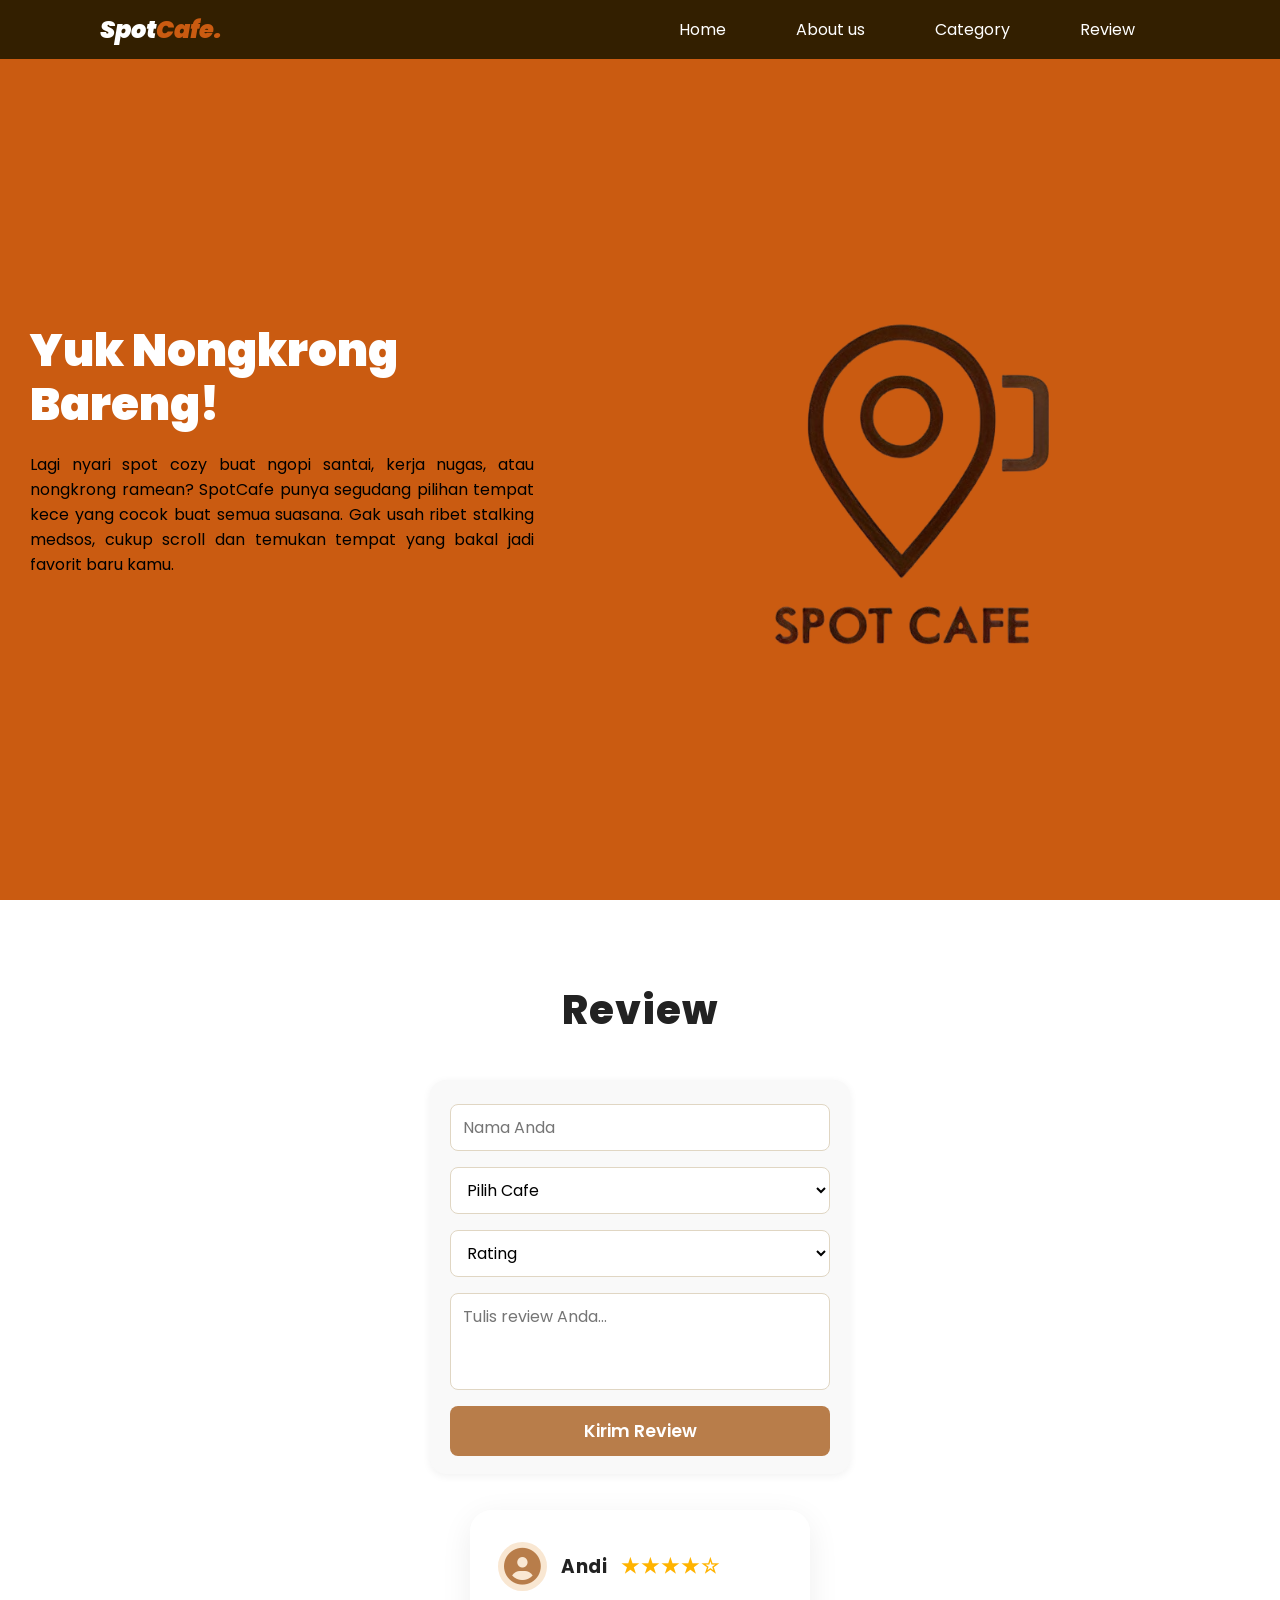
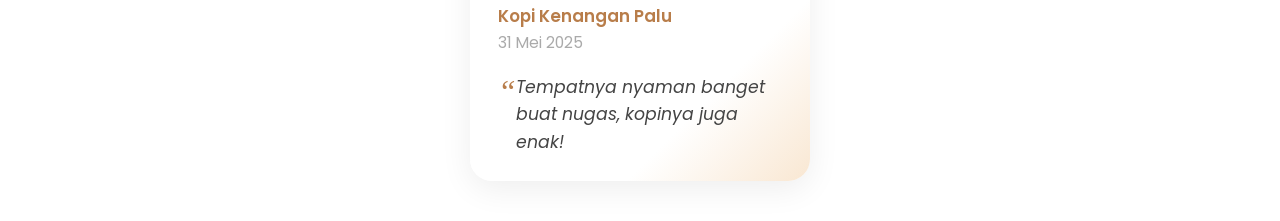
==== index.html @ d52c9676 "s" ====
<!DOCTYPE html>
<html lang="en">
  <head>
    <meta charset="UTF-8" />
    <meta name="viewport" content="width=device-width, initial-scale=1.0" />
    <title>spotcafe</title>
    <!-- Link Font Awesome untuk ikon -->
    <link
      rel="stylesheet"
      href="https://cdnjs.cloudflare.com/ajax/libs/font-awesome/6.7.2/css/all.min.css"
    />
    <!-- Link Google Fonts -->
    <link
      href="https://fonts.googleapis.com/css2?family=Poppins:ital,wght@0,100;0,200;0,300;0,400;0,500;0,600;0,700;0,800;0,900;1,100;1,200;1,300;1,400;1,500;1,600;1,700;1,800;1,900&display=swap"
      rel="stylesheet"
    />
    <link rel="stylesheet" href="css/style.css" />
    <link rel="stylesheet" href="css/base.css" />
  </head>
  <body>
    <!-- Header / Navbar Start-->
          <header>
      <nav class="navbar">
        <a href="#" class="nav-logo">Spot<span>Cafe.</span></a>

        <div class="nav-menu">
            <a href="index.html#home" class="nav-link">Home</a>
            <a href="about.html" class="nav-link">About us</a>
            <a href="category.html" class="nav-link">Category</a>
            <a href="index.html#review" class="nav-link">Review</a>

        <button id="menu-open-button" class="fas fa-bars"></button>
        <button id="menu-close-button" class="fas fa-times"></button>
        </div>
      </nav>
      </header>
    <!-- Header / Navbar End-->

    <!-- Hero Section Start-->
    <main>
      <section class="hero-section" id="home">
        <div class="section-content">
          <h1>Yuk Nongkrong Bareng!</h1>
          <p>
            Lagi nyari spot cozy buat ngopi santai, kerja nugas, atau nongkrong
            ramean? SpotCafe punya segudang pilihan tempat kece yang cocok buat
            semua suasana. Gak usah ribet stalking medsos, cukup scroll dan
            temukan tempat yang bakal jadi favorit baru kamu.
          </p>
        </div>

        <div class="hero-image">
          <img src="img/spotcafe1.png" alt="SpotCafe Logo" class="hero-img" />
        </div>
      </section>

      <!-- Review Section Start -->
      <section class="review-section" id="review">
        <h2 class="section-title">Review</h2>

        <!-- Review Form Start -->
        <form class="review-form" id="review-form">
          <div class="form-group">
            <input type="text" name="name" placeholder="Nama Anda" required />
          </div>
          <div class="form-group">
            <select name="cafe" required>
              <option value="">Pilih Cafe</option>
              <option value="Kopi Kenangan Palu">Kopi Kenangan Palu</option>
              <option value="Coffee Story">Coffee Story</option>
              <option value="Palu Brew House">Palu Brew House</option>
              <option value="Kedai Kopi Nusantara">Kedai Kopi Nusantara</option>
            </select>
          </div>
          <div class="form-group">
            <select name="rating" required>
              <option value="">Rating</option>
              <option value="5">★★★★★</option>
              <option value="4">★★★★☆</option>
              <option value="3">★★★☆☆</option>
              <option value="2">★★☆☆☆</option>
              <option value="1">★☆☆☆☆</option>
            </select>
          </div>
          <div class="form-group">
            <textarea
              name="review"
              rows="3"
              placeholder="Tulis review Anda..."
              required
            ></textarea>
          </div>
          <button type="submit" class="review-submit">Kirim Review</button>
        </form>
        <!-- Review Form End -->

        <div class="review-list">
          <div class="review-card">
            <div class="review-header">
              <span class="reviewer-avatar"
                ><i class="fas fa-user-circle"></i
              ></span>
              <span class="reviewer-name">Andi</span>
              <span class="review-rating"> ★★★★☆ </span>
            </div>
            <div class="review-cafe">Kopi Kenangan Palu</div>
            <div class="review-date">31 Mei 2025</div>
            <p class="review-text">
              Tempatnya nyaman banget buat nugas, kopinya juga enak!
            </p>
          </div>
          <!-- Tambahkan review-card lain sesuai kebutuhan -->
        </div>
      </section>
      <!-- Review Section End -->
    </main>

    <script src="js/script.js"></script>
    <script>
      document.querySelectorAll(".coffee-toggle").forEach((btn) => {
        btn.addEventListener("click", function () {
          this.parentElement.classList.toggle("active");
        });
      });
    </script>
    <script>
      document
        .getElementById("review-form")
        .addEventListener("submit", async function (e) {
          e.preventDefault();

          // Ambil data dari form
          const form = e.target;
          const data = {
            name: form.name.value,
            cafe: form.cafe.value,
            rating: form.rating.value,
            review: form.review.value,
          };

          // Kirim ke backend (ganti URL sesuai backend-mu)
          try {
            const response = await fetch("/api/review", {
              method: "POST",
              headers: { "Content-Type": "application/json" },
              body: JSON.stringify(data),
            });

            if (response.ok) {
              alert("Review berhasil dikirim!");
              form.reset();
            } else {
              alert("Gagal mengirim review. Coba lagi.");
            }
          } catch (err) {
            alert("Terjadi kesalahan koneksi.");
          }
        });
    </script>
  </body>
</html>
---- css/style.css ----
* {
  margin: 0;
  padding: 0;
  box-sizing: border-box;
  font-family: "Poppins", sans-serif;
  border: none;
  text-decoration: none;
}


/* Navbar */
.navbar {
  position: fixed;
  width: 100%;
  z-index: 999;
  background: #331f00;
  top: 0;
  display: flex;
  align-items: center;
  justify-content: space-between;
  padding: 7px 30px;
  transition: padding 0.3s ease;
}

.navbar .nav-logo {
  color: #ffffff;
  font-size: 1.5rem;
  font-style: italic;
  font-weight: 900;
  margin-left: 70px;
}

.navbar .nav-logo span {
  color: #ca5b11;
}

.navbar .nav-menu {
  display: flex;
  gap: 40px;
  margin-right: 100px;
}

.navbar .nav-link {
  padding: 10px 15px;
  color: white;
  font-size: 1rem;
  border-radius: 999px;
  text-decoration: none;
  transition: 0.5s ease;
}

.navbar .nav-link:hover {
  color: rgba(0, 0, 0, 0.651);
  background: rgb(245, 209, 162);
}

.navbar #menu-close-button,
.navbar #menu-open-button {
  display: none;
  font-size: 1.5rem;
  color: white;
  background: none;
  border: none;
  cursor: pointer;
}

/* Hero Section*/
.hero-section {
  display: flex;
  flex-wrap: nowrap;
  justify-content: center;
  align-items: center;
  min-height: 100vh;
  background-color: #ca5b11;
  width: 100%;
  padding: 30px;
  gap: 2rem;
  width: 100%;
}

.hero-section .section-content {
  flex: 1;
  text-align: left;
  color: #000000;
  max-width: 600px;
}

.hero-section .section-content h1 {
  margin-top: 150px;
  max-width: 100%;
  font-size: 45px;
  font-weight: 900;
  color: #ffffff;
  line-height: 1.2;
  margin: 20px 0;
}

.hero-section .section-content p {
  max-width: 100%;
  font-size: 16px;
  color: #000000;
  text-align: justify;
  margin: 20px 0;
}

.hero-image {
  flex: 1;
  display: flex;
  justify-content: center;
  align-items: center;
  padding: 90px;
}

.hero-img {
  width: 100%;
  height: auto;
  max-width: 300px;
  margin-top: 40px;
  margin-left: -10px;
  border: 10px;
}

.hero::after {
  content: "";
  display: block;
  position: absolute;
  width: 100%;
  background: linear-gradient(
    0deg,
    rgba(1, 1, 3) 3%,
    rgba(255, 255, 255, 0) 25%
  );
}
/* About Section */
.about-section {
  padding: 30px;
  background: #fcb243;
}

.about-section .section-content {
  display: flex;
  align-items: center;
  justify-content: space-between;
  gap: 40px;
  padding-left: 100px;
  padding-right: 100px;
}

.about-section .section-content .section-title {
  text-align: center;
  color: #000000;
  font-size: 2rem;
  font-weight: 700;
  margin: 0 auto 40px;
  padding: 20px 0;
}

.about-section .about-image .about-img {
  width: 400px;
  height: 400px;
  object-fit: cover;
  border-radius: 50%;
  margin-top: 0px;
}

.about-section .about-image-text {
  max-width: 50%;
  line-height: 28px;
  margin: 50px 0 30px;
  text-align: center;
  color: #460808;
  font-size: 17px;
}

/* Responsive Media Query */
@media screen and (max-width: 900px) {
  body.show-mobile-menu header::before {
    content: "";
    position: fixed;
    left: 0;
    top: 0;
    height: 100%;
    width: 100%;
    backdrop-filter: blur(5px);
    background: rgba(0, 0, 0, 0.2);
  }

  .navbar #menu-close-button,
  .navbar #menu-open-button {
    font-size: 2rem;
    display: block;
    background: none;
    border: none;
    cursor: pointer;
  }

  .navbar #menu-close-button {
    position: absolute;
    right: 30px;
    top: 30px;
  }

  .navbar #menu-open-button {
    color: rgb(255, 255, 255);
  }

  .navbar .nav-menu {
    display: none;
    position: fixed;
    left: -300px;
    top: 0;
    width: 300px;
    height: 100%;
    display: flex;
    align-items: center;
    flex-direction: column;
    padding-top: 200px;
    background: #ffffff;
    transition: left 0.4s ease;
  }

  body.show-mobile-menu .navbar .nav-menu {
    left: 0;
  }

  .navbar .nav-menu .nav-link {
    color: black;
    display: block;
    margin-top: 15px;
    font-size: 1.5em;
  }

  .hero-section {
    flex-direction: column;
    text-align: center;
    padding: 40px 20px;
  }

  .section-content {
    text-align: center;
  }

  .section-content h1 {
    font-size: 32px;
  }

  .hero-image {
    padding: 0;
    order: -1; /* pindahkan gambar ke atas */
    display: flex;
    justify-content: center;
  }
  .hero-img {
    max-width: 200px;
  }

  .about-section .section-content {
    gap: 70px;
    flex-direction: column;
    padding-left: 20px;
    padding-right: 20px;
    max-width: 100%;
  }

  .about-section .about-image .about-img {
    width: 100%;
    max-width: 300px;
    height: auto;
    aspect-ratio: 1;
  }

  .about-section .about-image-text {
    max-width: 90%;
    text-align: center;
  }
}

/* Coffee List (for detail pages) */
.coffee-list {
  margin: 40px auto 0 auto;
  max-width: 700px;
  display: flex;
  flex-direction: column;
  gap: 24px;
}

.coffee-item {
  background: #fff;
  border-radius: 14px;
  box-shadow: 0 2px 8px rgba(0, 0, 0, 0.06);
  padding: 20px 24px;
  text-align: left;
}

.coffee-item h4 {
  color: #b87d4a;
  margin-bottom: 10px;
  font-size: 1.2rem;
}

.coffee-item ul {
  padding-left: 18px;
}

.coffee-item li {
  margin-bottom: 6px;
  color: #444;
  font-size: 1rem;
}

.coffee-link {
  color: #b87d4a;
  font-size: 1.1rem;
  font-weight: bold;
  text-decoration: none;
  transition: color 0.2s;
}
.coffee-link:hover {
  color: #8a5a2e;
  text-decoration: underline;
}

/* Coffee Detail Page (for detail pages) */
.coffee-detail-page {
  max-width: 600px;
  margin: 140px auto 40px auto;
  background: #fff;
  border-radius: 18px;
  box-shadow: 0 4px 16px rgba(0, 0, 0, 0.07);
  padding: 32px 24px;
  text-align: center;
}

.coffee-detail-page h1 {
  color: #b87d4a;
  font-size: 2.2rem;
  margin-bottom: 24px;
}

.coffee-detail-page img {
  width: 100%;
  max-width: 400px;
  border-radius: 16px;
  margin: 24px 0;
  box-shadow: 0 2px 8px rgba(0, 0, 0, 0.08);
}

.coffee-detail-page ul {
  list-style: none;
  padding: 0;
  max-width: 500px;
  margin: 0 auto;
  text-align: left;
}

.coffee-detail-page li {
  margin-bottom: 10px;
  color: #444;
  font-size: 1.05rem;
}

.coffee-detail-page a.coffee-link {
  color: #b87d4a;
  font-weight: bold;
  text-decoration: none;
  font-size: 1rem;
  transition: color 0.2s;
}

.coffee-detail-page a.coffee-link:hover {
  color: #8a5a2e;
  text-decoration: underline;
}

/* Review Section */
.review-section {
  padding: 80px 0 40px 0; /* padding atas 80px, bawah 40px */
  background: #fff;
  text-align: center;
  padding-left: 7%;
  padding-right: 7%;
}

.review-section .section-title {
  font-size: 2.5rem;
  margin-bottom: 40px;
  color: #222;
  font-weight: 800;
  letter-spacing: 1px;
}

.review-list {
  display: flex;
  flex-wrap: wrap;
  gap: 32px;
  justify-content: center;
}

.review-card {
  background: linear-gradient(135deg, #fff 70%, #f9e7d2 100%);
  border-radius: 22px;
  box-shadow: 0 8px 32px rgba(0, 0, 0, 0.07);
  padding: 32px 28px 24px 28px;
  width: 340px;
  text-align: left;
  display: flex;
  flex-direction: column;
  align-items: flex-start;
  transition: box-shadow 0.2s, transform 0.2s;
  position: relative;
  overflow: hidden;
}

.review-card:hover {
  box-shadow: 0 16px 40px rgba(0, 0, 0, 0.13);
  transform: translateY(-6px) scale(1.03);
}

.review-header {
  display: flex;
  align-items: center;
  gap: 14px;
  margin-bottom: 10px;
}

.reviewer-avatar i {
  font-size: 2.3rem;
  color: #b87d4a;
  background: #f9e7d2;
  border-radius: 50%;
  padding: 6px;
}

.reviewer-name {
  font-weight: 700;
  color: #222;
  font-size: 1.15rem;
  letter-spacing: 0.5px;
}

.review-rating {
  margin-left: auto;
  color: #ffb300;
  font-size: 1.25rem;
  letter-spacing: 2px;
  font-weight: bold;
}

.review-cafe {
  font-size: 1.05rem;
  color: #b87d4a;
  font-weight: 600;
  margin-bottom: 2px;
  margin-top: 2px;
}

.review-date {
  font-size: 0.97rem;
  color: #aaa;
  margin-bottom: 12px;
}

.review-text {
  font-size: 1.08rem;
  color: #444;
  margin-top: 8px;
  line-height: 1.6;
  font-style: italic;
  position: relative;
  padding-left: 18px;
}

.review-text:before {
  content: "“";
  font-size: 2rem;
  color: #b87d4a;
  position: absolute;
  left: 0;
  top: -8px;
  font-family: serif;
}

/* Review Form */
.review-form {
  max-width: 420px;
  margin: 0 auto 36px auto;
  background: #f9f9f9;
  border-radius: 16px;
  box-shadow: 0 2px 8px rgba(0, 0, 0, 0.06);
  padding: 24px 20px 18px 20px;
  display: flex;
  flex-direction: column;
  gap: 16px;
}

.review-form .form-group {
  display: flex;
  flex-direction: column;
  gap: 6px;
}

.review-form input,
.review-form select,
.review-form textarea {
  padding: 10px 12px;
  border-radius: 8px;
  border: 1px solid #e0d6c3;
  font-size: 1rem;
  font-family: inherit;
  background: #fff;
  resize: none;
}

.review-form input:focus,
.review-form select:focus,
.review-form textarea:focus {
  outline: none;
  border-color: #b87d4a;
  background: #f5eee7;
}

.review-submit {
  background: #b87d4a;
  color: #fff;
  border: none;
  border-radius: 8px;
  padding: 12px 0;
  font-size: 1.1rem;
  font-weight: 600;
  cursor: pointer;
  transition: background 0.2s;
}

.review-submit:hover {
  background: #8a5a2e;
}

@media (max-width: 1100px) {
  .category-list {
    gap: 18px;
  }
  .category-card {
    width: 260px;
    padding: 32px 16px 24px 16px;
  }
}

@media (max-width: 900px) {
  .category-list {
    flex-direction: column;
    align-items: center;
    gap: 24px;
  }
  .category-card {
    width: 90vw;
    max-width: 350px;
  }
  .about-section {
    padding-top: 90px;
  }
  .category-section {
    padding-top: 90px;
  }
  .review-list {
    flex-direction: column;
    align-items: center;
    gap: 24px;
  }
  .review-card {
    width: 95vw;
    max-width: 350px;
  }
}

@media (max-width: 700px) {
  .coffee-detail-page {
    padding: 18px 5vw;
    margin-top: 110px;
  }
  .coffee-detail-page img {
    max-width: 98vw;
  }
}

@media (max-width: 758px) {
  html {
    font-size: 62.5%;
  }
}

@media (max-width: 450px) {
  html {
    font-size: 55%;
  }
  .category-card {
    padding: 24px 8px 18px 8px;
  }
}
---- css/base.css ----
* {
  margin: 0;
  padding: 0;
  box-sizing: border-box;
  font-family: "Poppins", sans-serif;
}

ul {
  list-style: none;
}

a {
  text-decoration: none;
}

html {
  scroll-behavior: smooth;
}
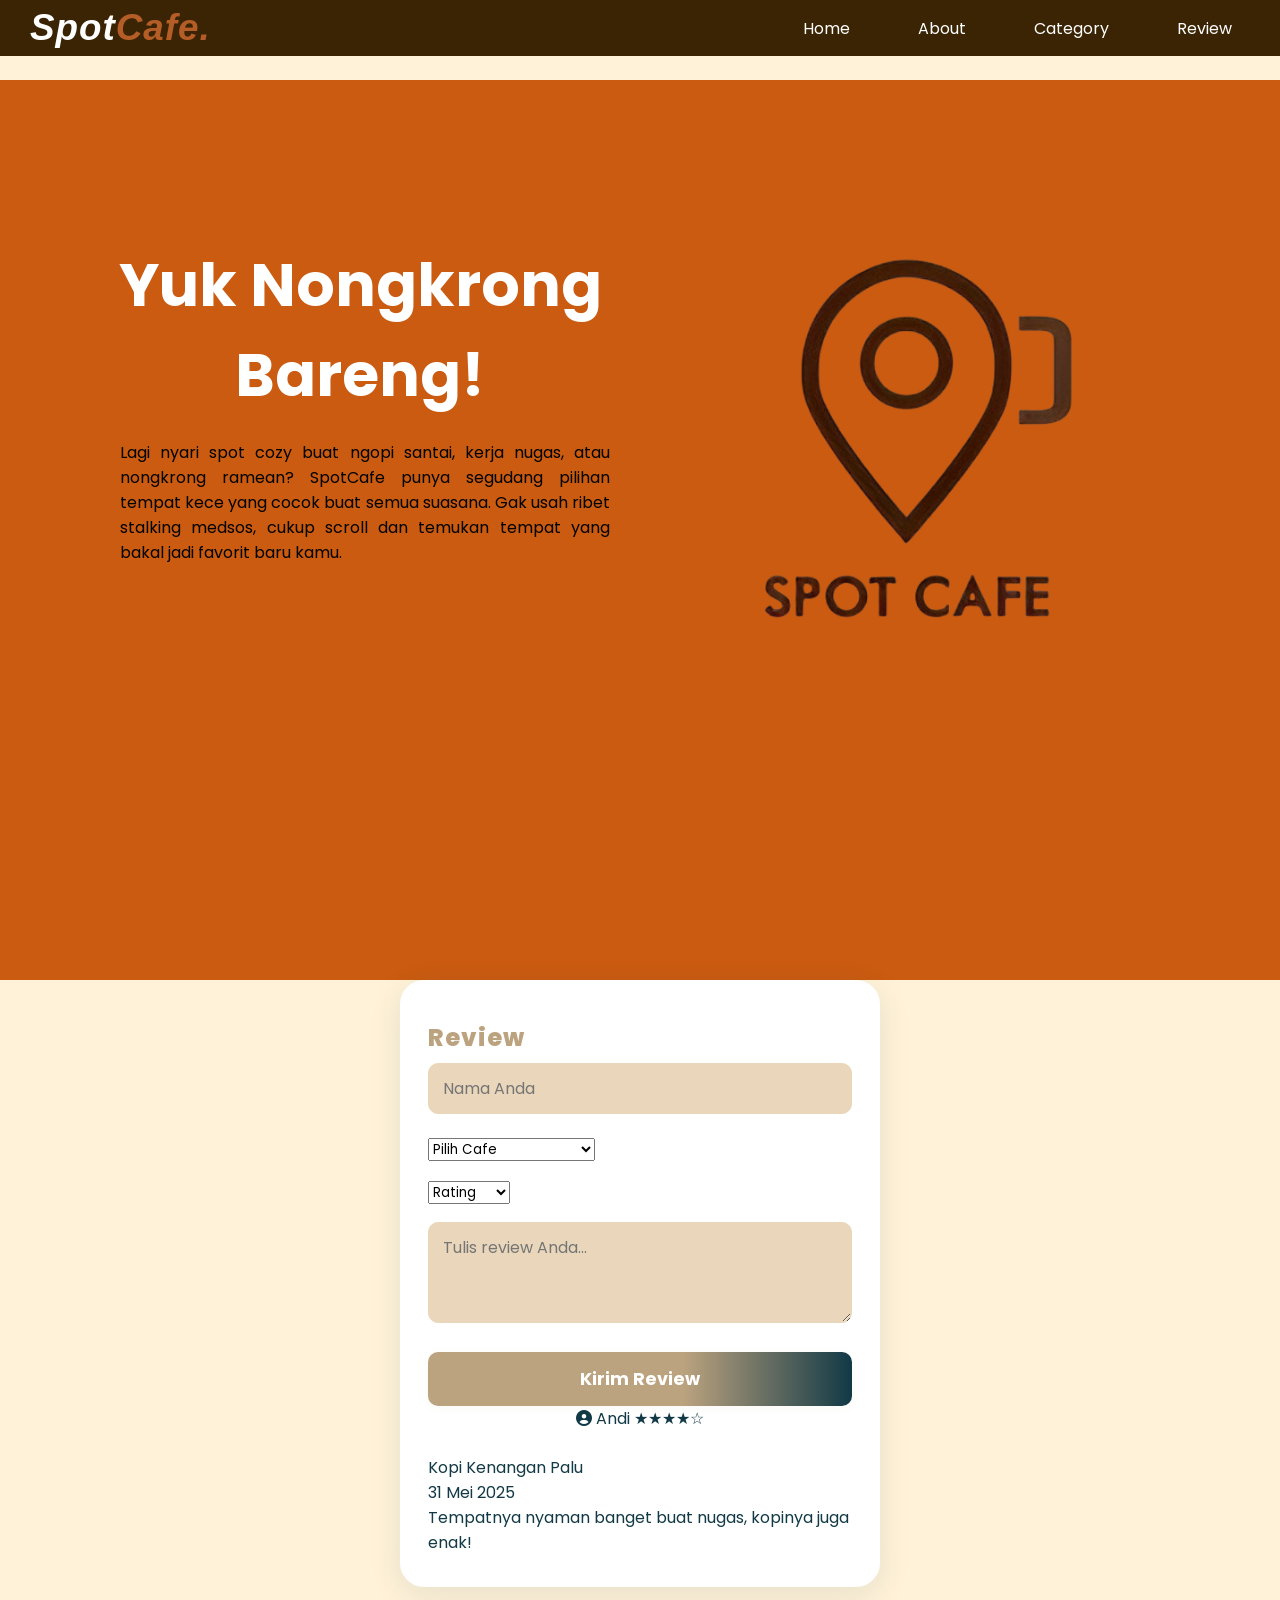
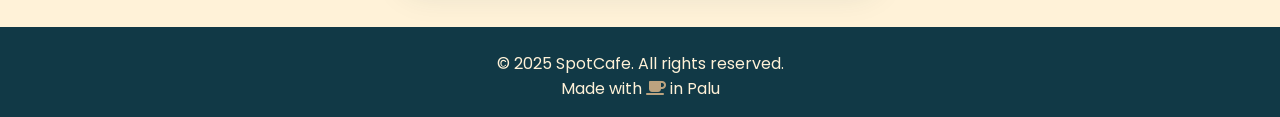
==== commit 5cd41cad: "categoryyyy" ====
--- a/index.html
+++ b/index.html
@@ -4,36 +4,42 @@
     <meta charset="UTF-8" />
     <meta name="viewport" content="width=device-width, initial-scale=1.0" />
     <title>spotcafe</title>
-    <!-- Link Font Awesome untuk ikon -->
+    <link rel="stylesheet" href="css/style.css" />
+    <link rel="stylesheet" href="css/base.css" />
     <link
       rel="stylesheet"
       href="https://cdnjs.cloudflare.com/ajax/libs/font-awesome/6.7.2/css/all.min.css"
     />
-    <!-- Link Google Fonts -->
     <link
-      href="https://fonts.googleapis.com/css2?family=Poppins:ital,wght@0,100;0,200;0,300;0,400;0,500;0,600;0,700;0,800;0,900;1,100;1,200;1,300;1,400;1,500;1,600;1,700;1,800;1,900&display=swap"
+      href="https://fonts.googleapis.com/css2?family=Poppins:wght@400;700&display=swap"
       rel="stylesheet"
     />
-    <link rel="stylesheet" href="css/style.css" />
-    <link rel="stylesheet" href="css/base.css" />
   </head>
   <body>
     <!-- Header / Navbar Start-->
-          <header>
+    <header>
       <nav class="navbar">
-        <a href="#" class="nav-logo">Spot<span>Cafe.</span></a>
-
-        <div class="nav-menu">
-            <a href="index.html#home" class="nav-link">Home</a>
-            <a href="about.html" class="nav-link">About us</a>
+        <a href="#" class="nav-logo">
+          <h2 class="logo-text">Spot<span>Cafe.</span></h2>
+        </a>
+        <ul class="nav-menu">
+          <button id="menu-close-button" class="fas fa-times"></button>
+          <li class="nav-item">
+            <a href="#home" class="nav-link">Home</a>
+          </li>
+          <li class="nav-item">
+            <a href="about-us.html" class="nav-link">About</a>
+          </li>
+          <li class="nav-item">
             <a href="category.html" class="nav-link">Category</a>
-            <a href="index.html#review" class="nav-link">Review</a>
-
+          </li>
+          <li class="nav-item">
+            <a href="review.html" class="nav-link">Review</a>
+          </li>
+        </ul>
         <button id="menu-open-button" class="fas fa-bars"></button>
-        <button id="menu-close-button" class="fas fa-times"></button>
-        </div>
       </nav>
-      </header>
+    </header>
     <!-- Header / Navbar End-->
 
     <!-- Hero Section Start-->
@@ -48,7 +54,6 @@
             temukan tempat yang bakal jadi favorit baru kamu.
           </p>
         </div>
-
         <div class="hero-image">
           <img src="img/spotcafe1.png" alt="SpotCafe Logo" class="hero-img" />
         </div>
@@ -114,48 +119,11 @@
       </section>
       <!-- Review Section End -->
     </main>
-
-    <script src="js/script.js"></script>
-    <script>
-      document.querySelectorAll(".coffee-toggle").forEach((btn) => {
-        btn.addEventListener("click", function () {
-          this.parentElement.classList.toggle("active");
-        });
-      });
-    </script>
-    <script>
-      document
-        .getElementById("review-form")
-        .addEventListener("submit", async function (e) {
-          e.preventDefault();
-
-          // Ambil data dari form
-          const form = e.target;
-          const data = {
-            name: form.name.value,
-            cafe: form.cafe.value,
-            rating: form.rating.value,
-            review: form.review.value,
-          };
-
-          // Kirim ke backend (ganti URL sesuai backend-mu)
-          try {
-            const response = await fetch("/api/review", {
-              method: "POST",
-              headers: { "Content-Type": "application/json" },
-              body: JSON.stringify(data),
-            });
-
-            if (response.ok) {
-              alert("Review berhasil dikirim!");
-              form.reset();
-            } else {
-              alert("Gagal mengirim review. Coba lagi.");
-            }
-          } catch (err) {
-            alert("Terjadi kesalahan koneksi.");
-          }
-        });
-    </script>
+    <footer class="footer">
+      <div class="footer-content">
+        <p>&copy; 2025 SpotCafe. All rights reserved.</p>
+        <p>Made with <i class="fas fa-coffee"></i> in Palu</p>
+      </div>
+    </footer>
   </body>
-</html>
+</html>
--- a/css/style.css
+++ b/css/style.css
@@ -1,20 +1,49 @@
+/* RESET & BASE */
 * {
   margin: 0;
   padding: 0;
   box-sizing: border-box;
-  font-family: "Poppins", sans-serif;
-  border: none;
+}
+
+html, body {
+  height: 100%;
+  font-family: 'Poppins', sans-serif;
+  background: #FFF2D8;      /* warna background utama */
+  color: #113946;           /* warna teks utama */
+}
+
+body {
+  min-height: 100vh;
+  display: flex;
+  flex-direction: column;
+}
+
+main {
+  flex: 1 0 auto;
+  padding-top: 80px; /* agar tidak tertutup navbar */
+}
+
+ul {
+  list-style: none;
+}
+
+a {
   text-decoration: none;
 }
 
+img {
+  width: 100%;
+}
 
 /* Navbar */
-.navbar {
+header {
   position: fixed;
   width: 100%;
   z-index: 999;
-  background: #331f00;
-  top: 0;
+  background: rgb(58, 36, 4);
+}
+
+header .navbar {
   display: flex;
   align-items: center;
   justify-content: space-between;
@@ -22,34 +51,32 @@
   transition: padding 0.3s ease;
 }
 
-.navbar .nav-logo {
-  color: #ffffff;
-  font-size: 1.5rem;
+.navbar .nav-logo .logo-text {
+  color: rgb(255, 255, 255);
+  font-size: 2.3rem;
   font-style: italic;
-  font-weight: 900;
-  margin-left: 70px;
-}
-
-.navbar .nav-logo span {
-  color: #ca5b11;
-}
-
-.navbar .nav-menu {
-  display: flex;
-  gap: 40px;
-  margin-right: 100px;
-}
-
-.navbar .nav-link {
-  padding: 10px 15px;
+  letter-spacing: 1px;
+}
+
+.navbar .nav-logo .logo-text span {
+  color: #cc682ed7;
+}
+
+.nav-menu {
+  display: flex;
+  gap: 32px;
+}
+
+.navbar .nav-menu .nav-link {
+  padding: 10px;
   color: white;
   font-size: 1rem;
+  padding: 8px 18px;
   border-radius: 999px;
-  text-decoration: none;
   transition: 0.5s ease;
 }
 
-.navbar .nav-link:hover {
+.navbar .nav-menu .nav-link:hover {
   color: rgba(0, 0, 0, 0.651);
   background: rgb(245, 209, 162);
 }
@@ -57,30 +84,22 @@
 .navbar #menu-close-button,
 .navbar #menu-open-button {
   display: none;
-  font-size: 1.5rem;
-  color: white;
-  background: none;
-  border: none;
-  cursor: pointer;
-}
-
-/* Hero Section*/
+}
+
+/* HERO SECTION */
 .hero-section {
-  display: flex;
-  flex-wrap: nowrap;
-  justify-content: center;
-  align-items: center;
   min-height: 100vh;
   background-color: #ca5b11;
   width: 100%;
-  padding: 30px;
-  gap: 2rem;
-  width: 100%;
+  flex-wrap: wrap;
+  justify-content: center;
+  display: flex;
+  padding: 10px;
+  gap: 40px;
 }
 
 .hero-section .section-content {
-  flex: 1;
-  text-align: left;
+  text-align: center;
   color: #000000;
   max-width: 600px;
 }
@@ -88,36 +107,32 @@
 .hero-section .section-content h1 {
   margin-top: 150px;
   max-width: 100%;
-  font-size: 45px;
-  font-weight: 900;
+  font-size: 60px;
   color: #ffffff;
-  line-height: 1.2;
-  margin: 20px 0;
+  line-height: 0, 1;
+  margin-left: 80px;
 }
 
 .hero-section .section-content p {
-  max-width: 100%;
+  margin-bottom: 20px;
+  margin-top: 10px;
   font-size: 16px;
   color: #000000;
   text-align: justify;
-  margin: 20px 0;
+  margin: 20px 10px 10px 100px;
 }
 
 .hero-image {
   flex: 1;
-  display: flex;
-  justify-content: center;
-  align-items: center;
+  max-width: 600px;
   padding: 90px;
 }
 
 .hero-img {
-  width: 100%;
+  width: 80%;
   height: auto;
-  max-width: 300px;
   margin-top: 40px;
-  margin-left: -10px;
-  border: 10px;
+  margin-left: -10px;  
 }
 
 .hero::after {
@@ -133,7 +148,7 @@
 }
 /* About Section */
 .about-section {
-  padding: 30px;
+  padding: 110px;
   background: #fcb243;
 }
 
@@ -187,11 +202,11 @@
 
   .navbar #menu-close-button,
   .navbar #menu-open-button {
-    font-size: 2rem;
     display: block;
     background: none;
     border: none;
     cursor: pointer;
+    font-size: 2rem;
   }
 
   .navbar #menu-close-button {
@@ -215,12 +230,12 @@
     align-items: center;
     flex-direction: column;
     padding-top: 200px;
-    background: #ffffff;
+    background: rgb(255, 255, 255);
     transition: left 0.4s ease;
   }
 
   body.show-mobile-menu .navbar .nav-menu {
-    left: 0;
+    display: flex;
   }
 
   .navbar .nav-menu .nav-link {
@@ -229,370 +244,248 @@
     margin-top: 15px;
     font-size: 1.5em;
   }
-
+}
+
+/* REVIEW SECTION */
+.review-section {
+  max-width: 480px;
+  margin: auto;
+  background: #fff;
+  border-radius: 24px;
+  box-shadow: 0 8px 32px rgba(17,57,70,0.10);
+  padding: 40px 28px 32px 28px;
+  text-align: left;
+  position: relative;
+  overflow: hidden;
+}
+
+.review-header {
+  text-align: center;
+  margin-bottom: 24px;
+}
+
+.review-header i.fas.fa-star {
+  color: #FFD700;
+  font-size: 2.5rem;
+  margin-bottom: 8px;
+  display: block;
+}
+
+.review-desc {
+  color: #BCA37F;
+  font-size: 1rem;
+  margin-bottom: 0;
+  margin-top: 8px;
+}
+
+.section-title {
+  font-size: 1.5rem;
+  color: #BCA37F;
+  font-weight: 800;
+  margin-bottom: 0.5rem;
+  letter-spacing: 1px;
+}
+
+.review-form {
+  width: 100%;
+}
+
+.form-row {
+  display: flex;
+  gap: 16px;
+  margin-bottom: 18px;
+}
+
+.form-group {
+  flex: 1;
+  margin-bottom: 18px;
+}
+
+.review-form label {
+  display: block;
+  margin-bottom: 7px;
+  font-weight: 600;
+  color: #113946;
+}
+
+.review-form input,
+.review-form textarea {
+  width: 100%;
+  padding: 12px 14px;
+  border-radius: 10px;
+  border: 1.5px solid #EAD7BB;
+  font-size: 1rem;
+  font-family: inherit;
+  background: #EAD7BB;
+  margin-bottom: 4px;
+  box-sizing: border-box;
+  transition: border 0.2s, background 0.2s;
+}
+
+.review-form input:focus,
+.review-form textarea:focus {
+  outline: none;
+  border-color: #BCA37F;
+  background: #fff;
+  color: #113946;
+}
+
+/* Custom Star Rating */
+.rating-stars {
+  display: flex;
+  flex-direction: row-reverse;
+  justify-content: flex-start;
+  gap: 2px;
+}
+
+.rating-stars input[type="radio"] {
+  display: none;
+}
+
+.rating-stars label {
+  font-size: 1.7rem;
+  color: #EAD7BB;
+  cursor: pointer;
+  transition: color 0.2s;
+  padding: 0 2px;
+}
+
+.rating-stars label:before {
+  content: '\f005';
+  font-family: "Font Awesome 5 Free";
+  font-weight: 900;
+}
+
+.rating-stars input[type="radio"]:checked ~ label,
+.rating-stars label:hover,
+.rating-stars label:hover ~ label {
+  color: #FFD700;
+}
+
+/* Button */
+.review-submit {
+  background: linear-gradient(90deg, #BCA37F 60%, #113946 100%);
+  color: #fff;
+  border: none;
+  border-radius: 10px;
+  padding: 14px 0;
+  font-size: 1.1rem;
+  font-weight: 700;
+  cursor: pointer;
+  width: 100%;
+  margin-top: 10px;
+  box-shadow: 0 2px 8px rgba(188,163,127,0.07);
+  transition: background 0.2s;
+  display: flex;
+  align-items: center;
+  justify-content: center;
+  gap: 8px;
+}
+
+.review-submit i {
+  font-size: 1.1rem;
+}
+
+.review-submit:hover {
+  background: linear-gradient(90deg, #113946 60%, #BCA37F 100%);
+}
+
+/* FOOTER */
+.footer {
+  background: #113946;
+  color: #FFF2D8;
+  text-align: center;
+  padding: 24px 0 16px 0;
+  font-size: 1rem;
+  margin-top: 40px;
+  flex-shrink: 0;
+}
+.footer .footer-content i {
+  color: #BCA37F;
+}
+
+/* RESPONSIVE BREAKPOINTS */
+@media (max-width: 900px) {
+  .navbar {
+    padding: 12px 12px;
+  }
+  .nav-menu {
+    gap: 16px;
+  }
   .hero-section {
     flex-direction: column;
-    text-align: center;
-    padding: 40px 20px;
-  }
-
-  .section-content {
-    text-align: center;
-  }
-
-  .section-content h1 {
-    font-size: 32px;
-  }
-
+    padding: 90px 8px 32px 8px;
+    gap: 24px;
+    margin-bottom: 24px;
+  }
+  .hero-section .section-content,
   .hero-image {
-    padding: 0;
-    order: -1; /* pindahkan gambar ke atas */
-    display: flex;
-    justify-content: center;
-  }
-  .hero-img {
-    max-width: 200px;
-  }
-
+    max-width: 98vw;
+    padding-left: 0;
+    margin: 0 auto;
+  }
   .about-section .section-content {
-    gap: 70px;
     flex-direction: column;
-    padding-left: 20px;
-    padding-right: 20px;
-    max-width: 100%;
-  }
-
-  .about-section .about-image .about-img {
+    align-items: flex-start;
+    padding: 24px 12px;
+    gap: 18px;
+    max-width: 98vw;
+  }
+  .about-section .about-image {
+    justify-content: flex-start;
+    margin-bottom: 12px;
+  }
+  .about-section .about-image-text {
+    text-align: left;
     width: 100%;
-    max-width: 300px;
-    height: auto;
-    aspect-ratio: 1;
-  }
-
-  .about-section .about-image-text {
-    max-width: 90%;
-    text-align: center;
-  }
-}
-
-/* Coffee List (for detail pages) */
-.coffee-list {
-  margin: 40px auto 0 auto;
-  max-width: 700px;
+  }
+  .category-list {
+    gap: 16px;
+  }
+  .category-card {
+    width: 98vw;
+    max-width: 320px;
+    padding: 24px 10px;
+  }
+}
+
+@media (max-width: 600px) {
+  .navbar {
+    padding: 10px 4px;
+  }
+  .hero-section {
+    padding: 70px 2vw 18px 2vw;
+    gap: 16px;
+    margin-bottom: 12px;
+  }
+  .hero-section .section-content {
+    padding: 0 2vw;
+  }
+  .about-section .section-content {
+    padding: 12px 4px;
+  }
+  .review-section {
+    padding: 18px 8px 12px 8px;
+    margin: 60px 4px 18px 4px;
+    max-width: 98vw;
+  }
+  .section-title {
+    font-size: 1.1rem;
+  }
+}
+
+/* Sticky Footer Layout */
+html, body {
+  height: 100%;
+}
+
+body {
+  min-height: 100vh;
   display: flex;
   flex-direction: column;
-  gap: 24px;
-}
-
-.coffee-item {
-  background: #fff;
-  border-radius: 14px;
-  box-shadow: 0 2px 8px rgba(0, 0, 0, 0.06);
-  padding: 20px 24px;
-  text-align: left;
-}
-
-.coffee-item h4 {
-  color: #b87d4a;
-  margin-bottom: 10px;
-  font-size: 1.2rem;
-}
-
-.coffee-item ul {
-  padding-left: 18px;
-}
-
-.coffee-item li {
-  margin-bottom: 6px;
-  color: #444;
-  font-size: 1rem;
-}
-
-.coffee-link {
-  color: #b87d4a;
-  font-size: 1.1rem;
-  font-weight: bold;
-  text-decoration: none;
-  transition: color 0.2s;
-}
-.coffee-link:hover {
-  color: #8a5a2e;
-  text-decoration: underline;
-}
-
-/* Coffee Detail Page (for detail pages) */
-.coffee-detail-page {
-  max-width: 600px;
-  margin: 140px auto 40px auto;
-  background: #fff;
-  border-radius: 18px;
-  box-shadow: 0 4px 16px rgba(0, 0, 0, 0.07);
-  padding: 32px 24px;
-  text-align: center;
-}
-
-.coffee-detail-page h1 {
-  color: #b87d4a;
-  font-size: 2.2rem;
-  margin-bottom: 24px;
-}
-
-.coffee-detail-page img {
-  width: 100%;
-  max-width: 400px;
-  border-radius: 16px;
-  margin: 24px 0;
-  box-shadow: 0 2px 8px rgba(0, 0, 0, 0.08);
-}
-
-.coffee-detail-page ul {
-  list-style: none;
-  padding: 0;
-  max-width: 500px;
-  margin: 0 auto;
-  text-align: left;
-}
-
-.coffee-detail-page li {
-  margin-bottom: 10px;
-  color: #444;
-  font-size: 1.05rem;
-}
-
-.coffee-detail-page a.coffee-link {
-  color: #b87d4a;
-  font-weight: bold;
-  text-decoration: none;
-  font-size: 1rem;
-  transition: color 0.2s;
-}
-
-.coffee-detail-page a.coffee-link:hover {
-  color: #8a5a2e;
-  text-decoration: underline;
-}
-
-/* Review Section */
-.review-section {
-  padding: 80px 0 40px 0; /* padding atas 80px, bawah 40px */
-  background: #fff;
-  text-align: center;
-  padding-left: 7%;
-  padding-right: 7%;
-}
-
-.review-section .section-title {
-  font-size: 2.5rem;
-  margin-bottom: 40px;
-  color: #222;
-  font-weight: 800;
-  letter-spacing: 1px;
-}
-
-.review-list {
-  display: flex;
-  flex-wrap: wrap;
-  gap: 32px;
-  justify-content: center;
-}
-
-.review-card {
-  background: linear-gradient(135deg, #fff 70%, #f9e7d2 100%);
-  border-radius: 22px;
-  box-shadow: 0 8px 32px rgba(0, 0, 0, 0.07);
-  padding: 32px 28px 24px 28px;
-  width: 340px;
-  text-align: left;
-  display: flex;
-  flex-direction: column;
-  align-items: flex-start;
-  transition: box-shadow 0.2s, transform 0.2s;
-  position: relative;
-  overflow: hidden;
-}
-
-.review-card:hover {
-  box-shadow: 0 16px 40px rgba(0, 0, 0, 0.13);
-  transform: translateY(-6px) scale(1.03);
-}
-
-.review-header {
-  display: flex;
-  align-items: center;
-  gap: 14px;
-  margin-bottom: 10px;
-}
-
-.reviewer-avatar i {
-  font-size: 2.3rem;
-  color: #b87d4a;
-  background: #f9e7d2;
-  border-radius: 50%;
-  padding: 6px;
-}
-
-.reviewer-name {
-  font-weight: 700;
-  color: #222;
-  font-size: 1.15rem;
-  letter-spacing: 0.5px;
-}
-
-.review-rating {
-  margin-left: auto;
-  color: #ffb300;
-  font-size: 1.25rem;
-  letter-spacing: 2px;
-  font-weight: bold;
-}
-
-.review-cafe {
-  font-size: 1.05rem;
-  color: #b87d4a;
-  font-weight: 600;
-  margin-bottom: 2px;
-  margin-top: 2px;
-}
-
-.review-date {
-  font-size: 0.97rem;
-  color: #aaa;
-  margin-bottom: 12px;
-}
-
-.review-text {
-  font-size: 1.08rem;
-  color: #444;
-  margin-top: 8px;
-  line-height: 1.6;
-  font-style: italic;
-  position: relative;
-  padding-left: 18px;
-}
-
-.review-text:before {
-  content: "“";
-  font-size: 2rem;
-  color: #b87d4a;
-  position: absolute;
-  left: 0;
-  top: -8px;
-  font-family: serif;
-}
-
-/* Review Form */
-.review-form {
-  max-width: 420px;
-  margin: 0 auto 36px auto;
-  background: #f9f9f9;
-  border-radius: 16px;
-  box-shadow: 0 2px 8px rgba(0, 0, 0, 0.06);
-  padding: 24px 20px 18px 20px;
-  display: flex;
-  flex-direction: column;
-  gap: 16px;
-}
-
-.review-form .form-group {
-  display: flex;
-  flex-direction: column;
-  gap: 6px;
-}
-
-.review-form input,
-.review-form select,
-.review-form textarea {
-  padding: 10px 12px;
-  border-radius: 8px;
-  border: 1px solid #e0d6c3;
-  font-size: 1rem;
-  font-family: inherit;
-  background: #fff;
-  resize: none;
-}
-
-.review-form input:focus,
-.review-form select:focus,
-.review-form textarea:focus {
-  outline: none;
-  border-color: #b87d4a;
-  background: #f5eee7;
-}
-
-.review-submit {
-  background: #b87d4a;
-  color: #fff;
-  border: none;
-  border-radius: 8px;
-  padding: 12px 0;
-  font-size: 1.1rem;
-  font-weight: 600;
-  cursor: pointer;
-  transition: background 0.2s;
-}
-
-.review-submit:hover {
-  background: #8a5a2e;
-}
-
-@media (max-width: 1100px) {
-  .category-list {
-    gap: 18px;
-  }
-  .category-card {
-    width: 260px;
-    padding: 32px 16px 24px 16px;
-  }
-}
-
-@media (max-width: 900px) {
-  .category-list {
-    flex-direction: column;
-    align-items: center;
-    gap: 24px;
-  }
-  .category-card {
-    width: 90vw;
-    max-width: 350px;
-  }
-  .about-section {
-    padding-top: 90px;
-  }
-  .category-section {
-    padding-top: 90px;
-  }
-  .review-list {
-    flex-direction: column;
-    align-items: center;
-    gap: 24px;
-  }
-  .review-card {
-    width: 95vw;
-    max-width: 350px;
-  }
-}
-
-@media (max-width: 700px) {
-  .coffee-detail-page {
-    padding: 18px 5vw;
-    margin-top: 110px;
-  }
-  .coffee-detail-page img {
-    max-width: 98vw;
-  }
-}
-
-@media (max-width: 758px) {
-  html {
-    font-size: 62.5%;
-  }
-}
-
-@media (max-width: 450px) {
-  html {
-    font-size: 55%;
-  }
-  .category-card {
-    padding: 24px 8px 18px 8px;
-  }
-}
+}
+
+main {
+  flex: 1 0 auto;
+  padding-top: 80px; /* agar tidak tertutup navbar */
+}
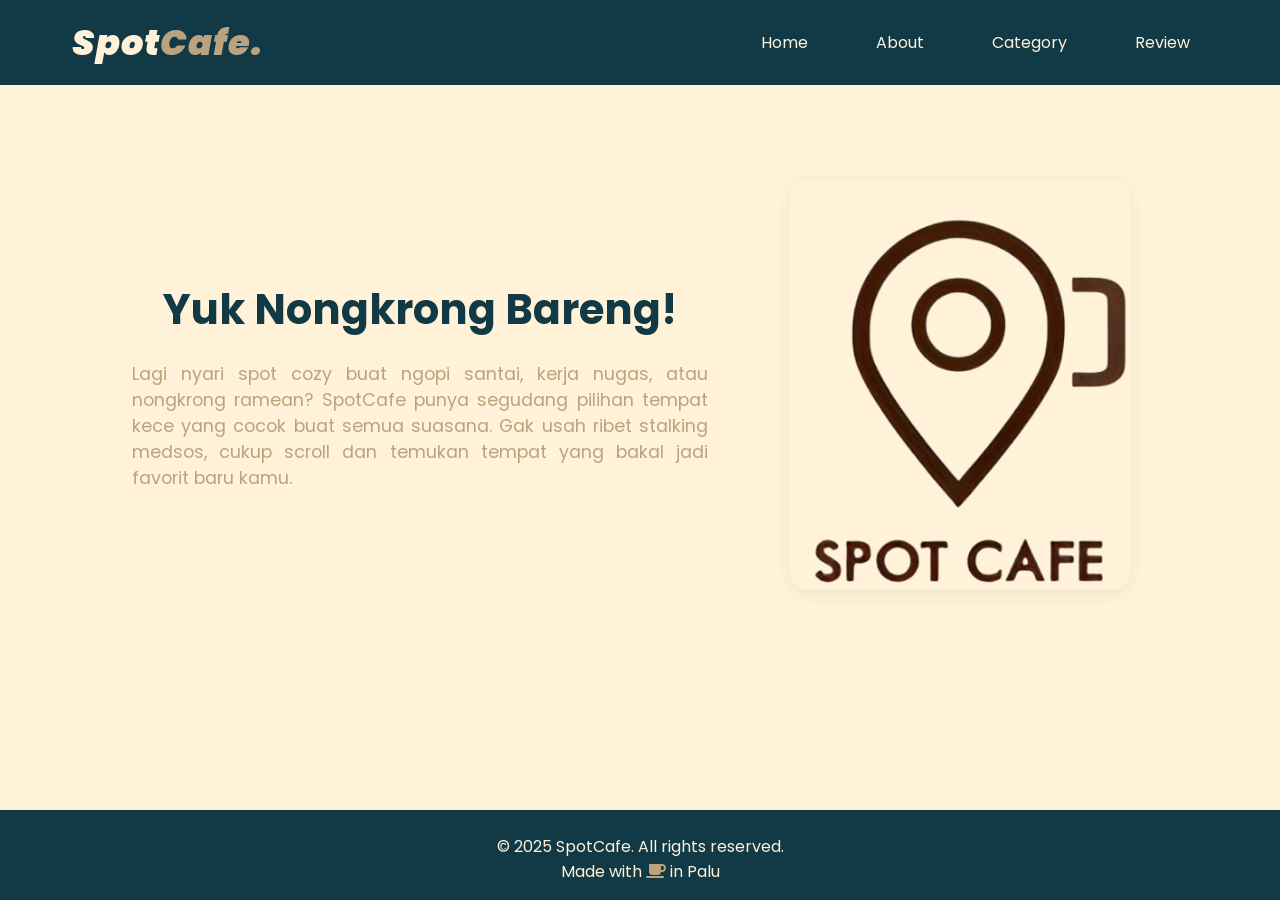
==== commit 797f7d96: "index.html" ====
--- a/index.html
+++ b/index.html
@@ -16,19 +16,17 @@
     />
   </head>
   <body>
-    <!-- Header / Navbar Start-->
     <header>
       <nav class="navbar">
-        <a href="#" class="nav-logo">
+        <a href="index.html" class="nav-logo">
           <h2 class="logo-text">Spot<span>Cafe.</span></h2>
         </a>
         <ul class="nav-menu">
-          <button id="menu-close-button" class="fas fa-times"></button>
           <li class="nav-item">
-            <a href="#home" class="nav-link">Home</a>
+            <a href="index.html#home" class="nav-link">Home</a>
           </li>
           <li class="nav-item">
-            <a href="about-us.html" class="nav-link">About</a>
+            <a href="about.html" class="nav-link">About</a>
           </li>
           <li class="nav-item">
             <a href="category.html" class="nav-link">Category</a>
@@ -37,12 +35,8 @@
             <a href="review.html" class="nav-link">Review</a>
           </li>
         </ul>
-        <button id="menu-open-button" class="fas fa-bars"></button>
       </nav>
     </header>
-    <!-- Header / Navbar End-->
-
-    <!-- Hero Section Start-->
     <main>
       <section class="hero-section" id="home">
         <div class="section-content">
@@ -58,66 +52,6 @@
           <img src="img/spotcafe1.png" alt="SpotCafe Logo" class="hero-img" />
         </div>
       </section>
-
-      <!-- Review Section Start -->
-      <section class="review-section" id="review">
-        <h2 class="section-title">Review</h2>
-
-        <!-- Review Form Start -->
-        <form class="review-form" id="review-form">
-          <div class="form-group">
-            <input type="text" name="name" placeholder="Nama Anda" required />
-          </div>
-          <div class="form-group">
-            <select name="cafe" required>
-              <option value="">Pilih Cafe</option>
-              <option value="Kopi Kenangan Palu">Kopi Kenangan Palu</option>
-              <option value="Coffee Story">Coffee Story</option>
-              <option value="Palu Brew House">Palu Brew House</option>
-              <option value="Kedai Kopi Nusantara">Kedai Kopi Nusantara</option>
-            </select>
-          </div>
-          <div class="form-group">
-            <select name="rating" required>
-              <option value="">Rating</option>
-              <option value="5">★★★★★</option>
-              <option value="4">★★★★☆</option>
-              <option value="3">★★★☆☆</option>
-              <option value="2">★★☆☆☆</option>
-              <option value="1">★☆☆☆☆</option>
-            </select>
-          </div>
-          <div class="form-group">
-            <textarea
-              name="review"
-              rows="3"
-              placeholder="Tulis review Anda..."
-              required
-            ></textarea>
-          </div>
-          <button type="submit" class="review-submit">Kirim Review</button>
-        </form>
-        <!-- Review Form End -->
-
-        <div class="review-list">
-          <div class="review-card">
-            <div class="review-header">
-              <span class="reviewer-avatar"
-                ><i class="fas fa-user-circle"></i
-              ></span>
-              <span class="reviewer-name">Andi</span>
-              <span class="review-rating"> ★★★★☆ </span>
-            </div>
-            <div class="review-cafe">Kopi Kenangan Palu</div>
-            <div class="review-date">31 Mei 2025</div>
-            <p class="review-text">
-              Tempatnya nyaman banget buat nugas, kopinya juga enak!
-            </p>
-          </div>
-          <!-- Tambahkan review-card lain sesuai kebutuhan -->
-        </div>
-      </section>
-      <!-- Review Section End -->
     </main>
     <footer class="footer">
       <div class="footer-content">
@@ -126,4 +60,4 @@
       </div>
     </footer>
   </body>
-</html>+</html>
--- a/css/style.css
+++ b/css/style.css
@@ -29,37 +29,38 @@
 
 a {
   text-decoration: none;
-}
-
-img {
-  width: 100%;
-}
-
-/* Navbar */
+  color: inherit;
+}
+
+/* NAVBAR */
 header {
+  width: 100%;
+  background: #113946;      /* warna navbar */
   position: fixed;
-  width: 100%;
-  z-index: 999;
-  background: rgb(58, 36, 4);
-}
-
-header .navbar {
+  top: 0;
+  left: 0;
+  z-index: 10;
+}
+
+.navbar {
+  max-width: 1200px;
+  margin: 0 auto;
+  padding: 16px 32px;
   display: flex;
   align-items: center;
   justify-content: space-between;
-  padding: 7px 30px;
-  transition: padding 0.3s ease;
-}
-
-.navbar .nav-logo .logo-text {
-  color: rgb(255, 255, 255);
-  font-size: 2.3rem;
+}
+
+.nav-logo .logo-text {
+  color: #FFF2D8;
+  font-size: 2.2rem;
+  font-weight: 900;
   font-style: italic;
   letter-spacing: 1px;
 }
 
-.navbar .nav-logo .logo-text span {
-  color: #cc682ed7;
+.nav-logo .logo-text span {
+  color: #BCA37F;
 }
 
 .nav-menu {
@@ -67,183 +68,245 @@
   gap: 32px;
 }
 
-.navbar .nav-menu .nav-link {
-  padding: 10px;
-  color: white;
+.nav-link {
+  color: #FFF2D8;
   font-size: 1rem;
   padding: 8px 18px;
   border-radius: 999px;
-  transition: 0.5s ease;
-}
-
-.navbar .nav-menu .nav-link:hover {
-  color: rgba(0, 0, 0, 0.651);
-  background: rgb(245, 209, 162);
-}
-
-.navbar #menu-close-button,
-.navbar #menu-open-button {
-  display: none;
+  transition: background 0.2s, color 0.2s;
+}
+
+.nav-link:hover, .nav-link.active {
+  background: #FFF2D8;
+  color: #113946;
 }
 
 /* HERO SECTION */
 .hero-section {
-  min-height: 100vh;
-  background-color: #ca5b11;
-  width: 100%;
-  flex-wrap: wrap;
+  display: flex;
+  align-items: center;
   justify-content: center;
-  display: flex;
-  padding: 10px;
   gap: 40px;
+  max-width: 1300px;
+  margin: auto;
+  padding: 100px;
+  background: #FFF2D8;
 }
 
 .hero-section .section-content {
+  flex: 1 1 320px;
+  max-width: 600px;
   text-align: center;
-  color: #000000;
-  max-width: 600px;
+  padding: 0 12px;
 }
 
 .hero-section .section-content h1 {
-  margin-top: 150px;
-  max-width: 100%;
-  font-size: 60px;
-  color: #ffffff;
-  line-height: 0, 1;
-  margin-left: 80px;
+  font-size: 2.6rem;
+  margin-bottom: 20px;
+  color: #113946;
 }
 
 .hero-section .section-content p {
-  margin-bottom: 20px;
-  margin-top: 10px;
-  font-size: 16px;
-  color: #000000;
+  font-size: 1.1rem;
+  color: #BCA37F;
   text-align: justify;
-  margin: 20px 10px 10px 100px;
 }
 
 .hero-image {
-  flex: 1;
-  max-width: 600px;
-  padding: 90px;
+  flex: 1 1 320px;
+  max-width: 400px;
+  display: flex;
+  align-items: center;
+  justify-content: center;
 }
 
 .hero-img {
-  width: 80%;
-  height: auto;
-  margin-top: 40px;
-  margin-left: -10px;  
-}
-
-.hero::after {
-  content: "";
-  display: block;
-  position: absolute;
-  width: 100%;
-  background: linear-gradient(
-    0deg,
-    rgba(1, 1, 3) 3%,
-    rgba(255, 255, 255, 0) 25%
-  );
-}
-/* About Section */
+  width: 100%;
+  max-width: 340px;
+  border-radius: 18px;
+  box-shadow: 0 4px 16px rgba(17,57,70,0.07);
+}
+
+/* ABOUT SECTION */
 .about-section {
-  padding: 110px;
-  background: #fcb243;
+  width: 100%;
+  background: #FFF2D8;
+  padding: 120px;
+  display: flex;
+  justify-content: center;
 }
 
 .about-section .section-content {
-  display: flex;
+  background: #fff;
+  border-radius: 20px;
+  box-shadow: 0 4px 24px rgba(17,57,70,0.08);
+  display: flex;
+  flex-direction: row;
   align-items: center;
-  justify-content: space-between;
-  gap: 40px;
-  padding-left: 100px;
-  padding-right: 100px;
-}
-
-.about-section .section-content .section-title {
-  text-align: center;
-  color: #000000;
-  font-size: 2rem;
-  font-weight: 700;
-  margin: 0 auto 40px;
-  padding: 20px 0;
-}
-
-.about-section .about-image .about-img {
-  width: 400px;
-  height: 400px;
+  gap: 30px;
+  padding: 40px 48px;
+  max-width: 900px;
+  width: 100%;
+}
+
+.about-section .about-image {
+  flex: 0 0 120px;
+  display: flex;
+  align-items: center;
+  justify-content: center;
+}
+
+.about-section .about-img {
+  width: 110px;
+  height: 110px;
   object-fit: cover;
   border-radius: 50%;
-  margin-top: 0px;
+  border: 4px solid #BCA37F;
+  background: #fff;
+  box-shadow: 0 2px 12px rgba(17,57,70,0.10);
 }
 
 .about-section .about-image-text {
-  max-width: 50%;
-  line-height: 28px;
-  margin: 50px 0 30px;
+  flex: 1;
+  color: #113946;
+  font-size: 1.08rem;
+  text-align: left;
+}
+
+.about-section .section-title {
+  color: #BCA37F;
+  font-size: 2rem;
+  font-weight: 800;
+  margin-bottom: 1rem;
+  letter-spacing: 1px;
+}
+
+.about-section .about-image-text .text {
+  color: #113946;
+  font-size: 1.08rem;
+  line-height: 1.7;
+  margin-top: 10px;
+  margin-bottom: 0;
+  text-align: justify;
+}
+
+/* CATEGORY SECTION */
+.category-section {
+  background: #FFF2D8;
+  padding: 120px;
+  max-width: 1200px;
+  margin: 0 auto;
   text-align: center;
-  color: #460808;
-  font-size: 17px;
-}
-
-/* Responsive Media Query */
-@media screen and (max-width: 900px) {
-  body.show-mobile-menu header::before {
-    content: "";
-    position: fixed;
-    left: 0;
-    top: 0;
-    height: 100%;
-    width: 100%;
-    backdrop-filter: blur(5px);
-    background: rgba(0, 0, 0, 0.2);
-  }
-
-  .navbar #menu-close-button,
-  .navbar #menu-open-button {
-    display: block;
-    background: none;
-    border: none;
-    cursor: pointer;
-    font-size: 2rem;
-  }
-
-  .navbar #menu-close-button {
-    position: absolute;
-    right: 30px;
-    top: 30px;
-  }
-
-  .navbar #menu-open-button {
-    color: rgb(255, 255, 255);
-  }
-
-  .navbar .nav-menu {
-    display: none;
-    position: fixed;
-    left: -300px;
-    top: 0;
-    width: 300px;
-    height: 100%;
-    display: flex;
-    align-items: center;
-    flex-direction: column;
-    padding-top: 200px;
-    background: rgb(255, 255, 255);
-    transition: left 0.4s ease;
-  }
-
-  body.show-mobile-menu .navbar .nav-menu {
-    display: flex;
-  }
-
-  .navbar .nav-menu .nav-link {
-    color: black;
-    display: block;
-    margin-top: 15px;
-    font-size: 1.5em;
-  }
+}
+
+.category-section .section-title {
+  font-size: 2.2rem;
+  margin-bottom: 32px;
+  color: #113946;
+  font-weight: 800;
+  letter-spacing: 1px;
+}
+
+.category-list {
+  display: flex;
+  justify-content: center;
+  gap: 32px;
+  flex-wrap: wrap;
+}
+
+.category-card-link {
+  text-decoration: none;
+}
+
+.category-card {
+  background: #fff;
+  border-radius: 24px;
+  box-shadow: 0 8px 32px rgba(17,57,70,0.07);
+  padding: 32px 24px;
+  width: 260px;
+  transition: transform 0.2s, box-shadow 0.2s;
+  text-align: center;
+  cursor: pointer;
+  margin-bottom: 24px;
+}
+
+.category-card:hover {
+  transform: translateY(-8px) scale(1.03);
+  box-shadow: 0 16px 40px rgba(17,57,70,0.13);
+}
+
+.category-card i {
+  font-size: 2.5rem;
+  color: #BCA37F;
+  margin-bottom: 18px;
+  display: block;
+}
+
+.category-card h3 {
+  font-size: 1.2rem;
+  margin-bottom: 10px;
+  color: #113946;
+  font-weight: 700;
+}
+
+.category-card p {
+  font-size: 1rem;
+  color: #BCA37F;
+  font-weight: 400;
+}
+
+/* COFFEE DETAIL PAGE & LIST */
+.coffee-detail-page {
+  max-width: 700px;
+  margin: auto;
+  background: #fff;
+  border-radius: 18px;
+  box-shadow: 0 4px 16px rgba(17,57,70,0.07);
+  padding: 20px;
+  text-align: center;
+}
+
+.coffee-list {
+  margin: auto;
+  max-width: 700px;
+  display: flex;
+  gap: 25px;
+}
+
+.coffee-item {
+  background: #fff;
+  border-radius: 14px;
+  box-shadow: 0 2px 8px rgba(17,57,70,0.06);
+  padding: 20px 24px;
+  text-align: left;
+}
+
+.coffee-item h4 {
+  color: #BCA37F;
+  margin-bottom: 15px;
+  font-size: 1.2rem;
+}
+
+.coffee-item ul {
+  padding-left: 18px;
+}
+
+.coffee-item li {
+  margin-bottom: 6px;
+  color: #113946;
+  font-size: 1rem;
+}
+
+.coffee-link {
+  color: #BCA37F;
+  font-size: 1.1rem;
+  font-weight: bold;
+  text-decoration: none;
+  transition: color 0.2s;
+}
+.coffee-link:hover {
+  color: #113946;
+  text-decoration: underline;
 }
 
 /* REVIEW SECTION */
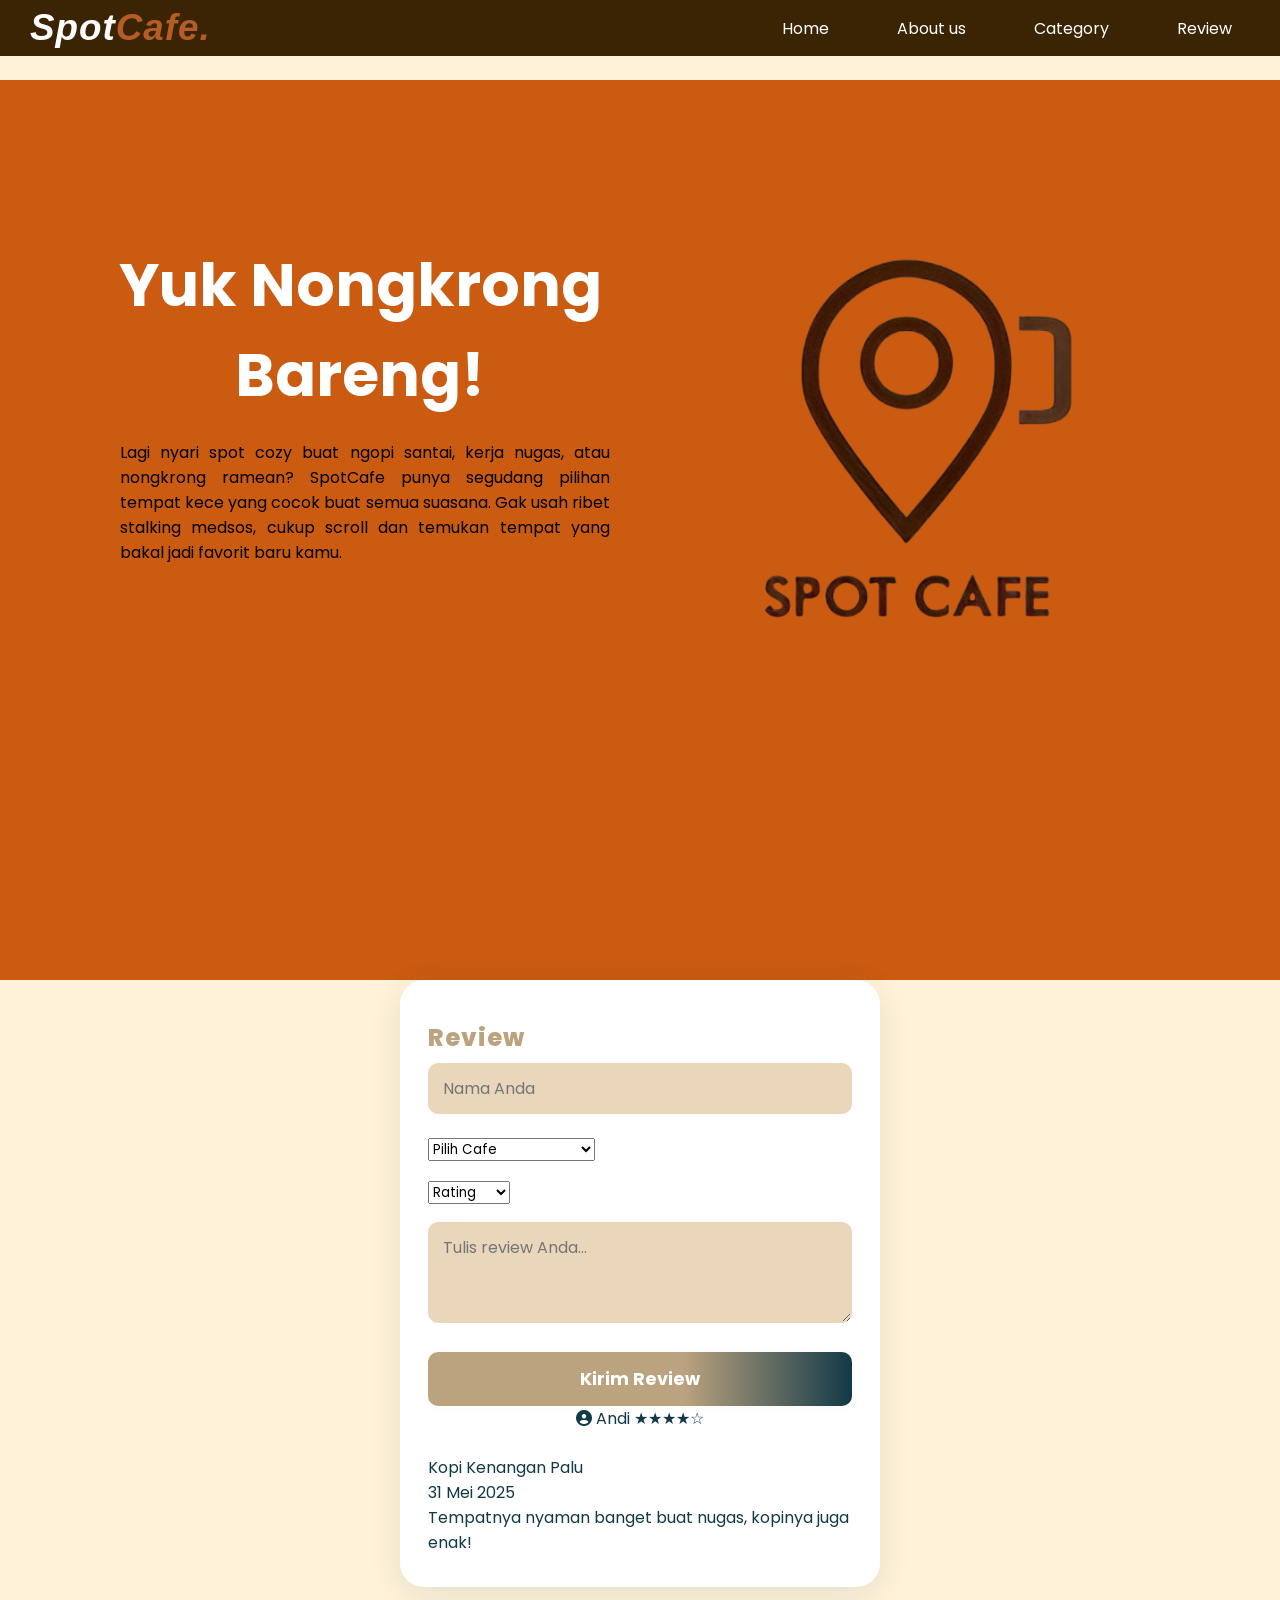
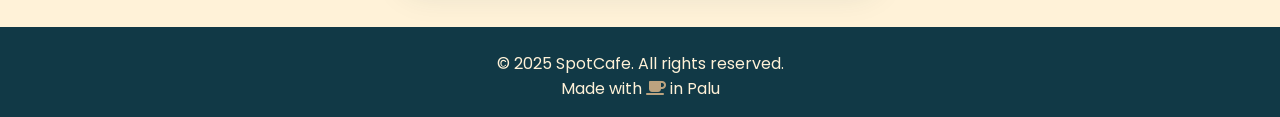
==== commit b18ce17d: "modified" ====
--- a/index.html
+++ b/index.html
@@ -16,17 +16,19 @@
     />
   </head>
   <body>
+    <!-- Header / Navbar Start-->
     <header>
       <nav class="navbar">
-        <a href="index.html" class="nav-logo">
+        <a href="#" class="nav-logo">
           <h2 class="logo-text">Spot<span>Cafe.</span></h2>
         </a>
         <ul class="nav-menu">
+          <button id="menu-close-button" class="fas fa-times"></button>
           <li class="nav-item">
-            <a href="index.html#home" class="nav-link">Home</a>
+            <a href="#home" class="nav-link">Home</a>
           </li>
           <li class="nav-item">
-            <a href="about.html" class="nav-link">About</a>
+            <a href="about-us.html" class="nav-link">About us</a>
           </li>
           <li class="nav-item">
             <a href="category.html" class="nav-link">Category</a>
@@ -35,8 +37,12 @@
             <a href="review.html" class="nav-link">Review</a>
           </li>
         </ul>
+        <button id="menu-open-button" class="fas fa-bars"></button>
       </nav>
     </header>
+    <!-- Header / Navbar End-->
+
+    <!-- Hero Section Start-->
     <main>
       <section class="hero-section" id="home">
         <div class="section-content">
@@ -52,6 +58,66 @@
           <img src="img/spotcafe1.png" alt="SpotCafe Logo" class="hero-img" />
         </div>
       </section>
+
+      <!-- Review Section Start -->
+      <section class="review-section" id="review">
+        <h2 class="section-title">Review</h2>
+
+        <!-- Review Form Start -->
+        <form class="review-form" id="review-form">
+          <div class="form-group">
+            <input type="text" name="name" placeholder="Nama Anda" required />
+          </div>
+          <div class="form-group">
+            <select name="cafe" required>
+              <option value="">Pilih Cafe</option>
+              <option value="Kopi Kenangan Palu">Kopi Kenangan Palu</option>
+              <option value="Coffee Story">Coffee Story</option>
+              <option value="Palu Brew House">Palu Brew House</option>
+              <option value="Kedai Kopi Nusantara">Kedai Kopi Nusantara</option>
+            </select>
+          </div>
+          <div class="form-group">
+            <select name="rating" required>
+              <option value="">Rating</option>
+              <option value="5">★★★★★</option>
+              <option value="4">★★★★☆</option>
+              <option value="3">★★★☆☆</option>
+              <option value="2">★★☆☆☆</option>
+              <option value="1">★☆☆☆☆</option>
+            </select>
+          </div>
+          <div class="form-group">
+            <textarea
+              name="review"
+              rows="3"
+              placeholder="Tulis review Anda..."
+              required
+            ></textarea>
+          </div>
+          <button type="submit" class="review-submit">Kirim Review</button>
+        </form>
+        <!-- Review Form End -->
+
+        <div class="review-list">
+          <div class="review-card">
+            <div class="review-header">
+              <span class="reviewer-avatar"
+                ><i class="fas fa-user-circle"></i
+              ></span>
+              <span class="reviewer-name">Andi</span>
+              <span class="review-rating"> ★★★★☆ </span>
+            </div>
+            <div class="review-cafe">Kopi Kenangan Palu</div>
+            <div class="review-date">31 Mei 2025</div>
+            <p class="review-text">
+              Tempatnya nyaman banget buat nugas, kopinya juga enak!
+            </p>
+          </div>
+          <!-- Tambahkan review-card lain sesuai kebutuhan -->
+        </div>
+      </section>
+      <!-- Review Section End -->
     </main>
     <footer class="footer">
       <div class="footer-content">
@@ -60,4 +126,4 @@
       </div>
     </footer>
   </body>
-</html>
+</html>
--- a/css/style.css
+++ b/css/style.css
@@ -29,38 +29,37 @@
 
 a {
   text-decoration: none;
-  color: inherit;
-}
-
-/* NAVBAR */
+}
+
+img {
+  width: 100%;
+}
+
+/* Navbar */
 header {
-  width: 100%;
-  background: #113946;      /* warna navbar */
   position: fixed;
-  top: 0;
-  left: 0;
-  z-index: 10;
-}
-
-.navbar {
-  max-width: 1200px;
-  margin: 0 auto;
-  padding: 16px 32px;
+  width: 100%;
+  z-index: 999;
+  background: rgb(58, 36, 4);
+}
+
+header .navbar {
   display: flex;
   align-items: center;
   justify-content: space-between;
-}
-
-.nav-logo .logo-text {
-  color: #FFF2D8;
-  font-size: 2.2rem;
-  font-weight: 900;
+  padding: 7px 30px;
+  transition: padding 0.3s ease;
+}
+
+.navbar .nav-logo .logo-text {
+  color: rgb(255, 255, 255);
+  font-size: 2.3rem;
   font-style: italic;
   letter-spacing: 1px;
 }
 
-.nav-logo .logo-text span {
-  color: #BCA37F;
+.navbar .nav-logo .logo-text span {
+  color: #cc682ed7;
 }
 
 .nav-menu {
@@ -68,245 +67,187 @@
   gap: 32px;
 }
 
-.nav-link {
-  color: #FFF2D8;
+.navbar .nav-menu .nav-link {
+  padding: 10px;
+  color: white;
   font-size: 1rem;
   padding: 8px 18px;
   border-radius: 999px;
-  transition: background 0.2s, color 0.2s;
-}
-
-.nav-link:hover, .nav-link.active {
-  background: #FFF2D8;
-  color: #113946;
+  transition: 0.5s ease;
+}
+
+.navbar .nav-menu .nav-link:hover {
+  color: rgba(0, 0, 0, 0.651);
+  background: rgb(245, 209, 162);
+}
+
+.navbar #menu-close-button,
+.navbar #menu-open-button {
+  display: none;
 }
 
 /* HERO SECTION */
 .hero-section {
+  min-height: 100vh;
+  background-color: #ca5b11;
+  width: 100%;
+  flex-wrap: wrap;
+  justify-content: center;
+  display: flex;
+  padding: 10px;
+  gap: 40px;
+}
+
+.hero-section .section-content {
+  text-align: center;
+  color: #000000;
+  max-width: 600px;
+}
+
+.hero-section .section-content h1 {
+  margin-top: 150px;
+  max-width: 100%;
+  font-size: 60px;
+  color: #ffffff;
+  line-height: 0, 1;
+  margin-left: 80px;
+}
+
+.hero-section .section-content p {
+  margin-bottom: 20px;
+  margin-top: 10px;
+  font-size: 16px;
+  color: #000000;
+  text-align: justify;
+  margin: 20px 10px 10px 100px;
+}
+
+.hero-image {
+  flex: 1;
+  max-width: 600px;
+  padding: 90px;
+}
+
+.hero-img {
+  width: 80%;
+  height: auto;
+  margin-top: 40px;
+  margin-left: -10px;  
+}
+
+.hero::after {
+  content: "";
+  display: block;
+  position: absolute;
+  width: 100%;
+  background: linear-gradient(
+    0deg,
+    rgba(1, 1, 3) 3%,
+    rgba(255, 255, 255, 0) 25%
+  );
+}
+/* About Section */
+.about-section {
+  padding: 130px;
+  background: #fde2d5;
+}
+
+.about-section .section-content {
   display: flex;
   align-items: center;
-  justify-content: center;
+  justify-content: space-between;
   gap: 40px;
-  max-width: 1300px;
-  margin: auto;
-  padding: 100px;
-  background: #FFF2D8;
-}
-
-.hero-section .section-content {
-  flex: 1 1 320px;
-  max-width: 600px;
+  padding-left: 100px;
+  padding-right: 100px;
+}
+
+.about-section .section-content .section-title {
   text-align: center;
-  padding: 0 12px;
-}
-
-.hero-section .section-content h1 {
-  font-size: 2.6rem;
-  margin-bottom: 20px;
-  color: #113946;
-}
-
-.hero-section .section-content p {
-  font-size: 1.1rem;
-  color: #BCA37F;
-  text-align: justify;
-}
-
-.hero-image {
-  flex: 1 1 320px;
-  max-width: 400px;
-  display: flex;
-  align-items: center;
-  justify-content: center;
-}
-
-.hero-img {
-  width: 100%;
-  max-width: 340px;
-  border-radius: 18px;
-  box-shadow: 0 4px 16px rgba(17,57,70,0.07);
-}
-
-/* ABOUT SECTION */
-.about-section {
-  width: 100%;
-  background: #FFF2D8;
-  padding: 120px;
-  display: flex;
-  justify-content: center;
-}
-
-.about-section .section-content {
-  background: #fff;
-  border-radius: 20px;
-  box-shadow: 0 4px 24px rgba(17,57,70,0.08);
-  display: flex;
-  flex-direction: row;
-  align-items: center;
-  gap: 30px;
-  padding: 40px 48px;
-  max-width: 900px;
-  width: 100%;
-}
-
-.about-section .about-image {
-  flex: 0 0 120px;
-  display: flex;
-  align-items: center;
-  justify-content: center;
-}
-
-.about-section .about-img {
-  width: 110px;
-  height: 110px;
+  color: #000000;
+  font-size: 2rem;
+  font-weight: 700;
+  margin: 0 auto 40px;
+  padding: 20px 0;
+}
+
+.about-section .about-image .about-img {
+  width: 400px;
+  height: 400px;
   object-fit: cover;
   border-radius: 50%;
-  border: 4px solid #BCA37F;
-  background: #fff;
-  box-shadow: 0 2px 12px rgba(17,57,70,0.10);
+  margin-top: 40px;     /* turunkan gambar */
+  margin-left: -150px;   /* geser lebih ke kiri */
 }
 
 .about-section .about-image-text {
-  flex: 1;
-  color: #113946;
-  font-size: 1.08rem;
-  text-align: left;
-}
-
-.about-section .section-title {
-  color: #BCA37F;
-  font-size: 2rem;
-  font-weight: 800;
-  margin-bottom: 1rem;
-  letter-spacing: 1px;
-}
-
-.about-section .about-image-text .text {
-  color: #113946;
-  font-size: 1.08rem;
-  line-height: 1.7;
-  margin-top: 10px;
-  margin-bottom: 0;
+  max-width: 50%;
+  line-height: 28px;
+  margin: 0 auto;
+  color: #460808;
+  font-size: 17px;
   text-align: justify;
-}
-
-/* CATEGORY SECTION */
-.category-section {
-  background: #FFF2D8;
-  padding: 120px;
-  max-width: 1200px;
-  margin: 0 auto;
-  text-align: center;
-}
-
-.category-section .section-title {
-  font-size: 2.2rem;
-  margin-bottom: 32px;
-  color: #113946;
-  font-weight: 800;
-  letter-spacing: 1px;
-}
-
-.category-list {
-  display: flex;
-  justify-content: center;
-  gap: 32px;
-  flex-wrap: wrap;
-}
-
-.category-card-link {
-  text-decoration: none;
-}
-
-.category-card {
-  background: #fff;
-  border-radius: 24px;
-  box-shadow: 0 8px 32px rgba(17,57,70,0.07);
-  padding: 32px 24px;
-  width: 260px;
-  transition: transform 0.2s, box-shadow 0.2s;
-  text-align: center;
-  cursor: pointer;
-  margin-bottom: 24px;
-}
-
-.category-card:hover {
-  transform: translateY(-8px) scale(1.03);
-  box-shadow: 0 16px 40px rgba(17,57,70,0.13);
-}
-
-.category-card i {
-  font-size: 2.5rem;
-  color: #BCA37F;
-  margin-bottom: 18px;
-  display: block;
-}
-
-.category-card h3 {
-  font-size: 1.2rem;
-  margin-bottom: 10px;
-  color: #113946;
-  font-weight: 700;
-}
-
-.category-card p {
-  font-size: 1rem;
-  color: #BCA37F;
-  font-weight: 400;
-}
-
-/* COFFEE DETAIL PAGE & LIST */
-.coffee-detail-page {
-  max-width: 700px;
-  margin: auto;
-  background: #fff;
-  border-radius: 18px;
-  box-shadow: 0 4px 16px rgba(17,57,70,0.07);
-  padding: 20px;
-  text-align: center;
-}
-
-.coffee-list {
-  margin: auto;
-  max-width: 700px;
-  display: flex;
-  gap: 25px;
-}
-
-.coffee-item {
-  background: #fff;
-  border-radius: 14px;
-  box-shadow: 0 2px 8px rgba(17,57,70,0.06);
-  padding: 20px 24px;
-  text-align: left;
-}
-
-.coffee-item h4 {
-  color: #BCA37F;
-  margin-bottom: 15px;
-  font-size: 1.2rem;
-}
-
-.coffee-item ul {
-  padding-left: 18px;
-}
-
-.coffee-item li {
-  margin-bottom: 6px;
-  color: #113946;
-  font-size: 1rem;
-}
-
-.coffee-link {
-  color: #BCA37F;
-  font-size: 1.1rem;
-  font-weight: bold;
-  text-decoration: none;
-  transition: color 0.2s;
-}
-.coffee-link:hover {
-  color: #113946;
-  text-decoration: underline;
+  line-height: 1.6;         /* jarak antar baris */
+  margin-bottom: 1em;       /* jarak antar paragraf */
+  max-width: 600px;         /* batas lebar paragraf */
+}
+
+/* Responsive Media Query */
+@media screen and (max-width: 900px) {
+  body.show-mobile-menu header::before {
+    content: "";
+    position: fixed;
+    left: 0;
+    top: 0;
+    height: 100%;
+    width: 100%;
+    backdrop-filter: blur(5px);
+    background: rgba(0, 0, 0, 0.2);
+  }
+
+  .navbar #menu-close-button,
+  .navbar #menu-open-button {
+    display: block;
+    background: none;
+    border: none;
+    cursor: pointer;
+    font-size: 2rem;
+  }
+
+  .navbar #menu-close-button {
+    position: absolute;
+    right: 30px;
+    top: 30px;
+  }
+
+  .navbar #menu-open-button {
+    color: rgb(255, 255, 255);
+  }
+
+  .navbar .nav-menu {
+    display: none;
+    position: fixed;
+    left: -300px;
+    top: 0;
+    width: 300px;
+    height: 100%;
+    display: flex;
+    align-items: center;
+    flex-direction: column;
+    padding-top: 200px;
+    background: rgb(255, 255, 255);
+    transition: left 0.4s ease;
+  }
+
+  body.show-mobile-menu .navbar .nav-menu {
+    display: flex;
+  }
+
+  .navbar .nav-menu .nav-link {
+    color: black;
+    display: block;
+    margin-top: 15px;
+    font-size: 1.5em;
+  }
 }
 
 /* REVIEW SECTION */
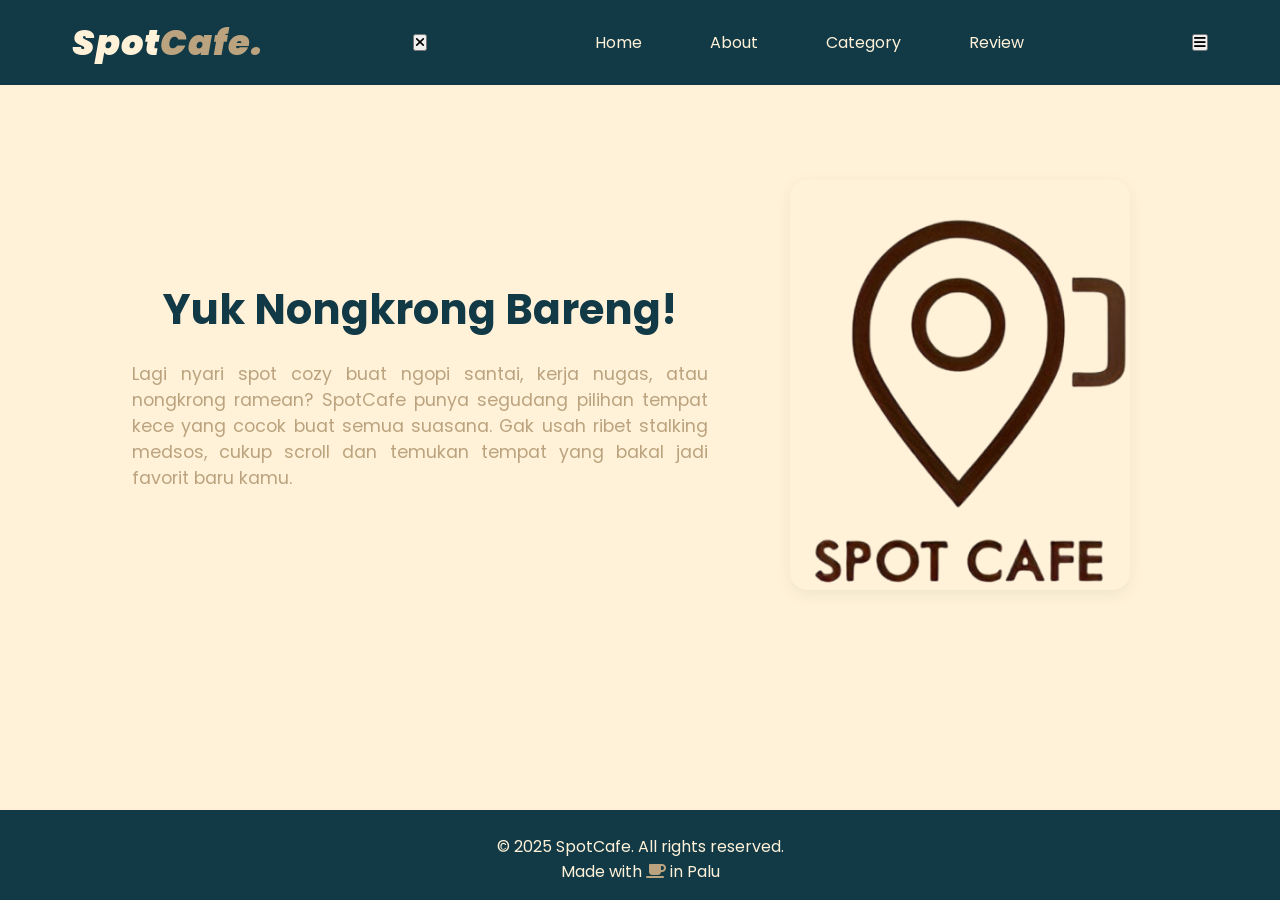
==== commit 044b5cd2: "modified" ====
--- a/index.html
+++ b/index.html
@@ -16,19 +16,18 @@
     />
   </head>
   <body>
-    <!-- Header / Navbar Start-->
     <header>
       <nav class="navbar">
-        <a href="#" class="nav-logo">
+        <a href="index.html" class="nav-logo">
           <h2 class="logo-text">Spot<span>Cafe.</span></h2>
         </a>
+        <button id="menu-close-button" class="fas fa-times"></button>
         <ul class="nav-menu">
-          <button id="menu-close-button" class="fas fa-times"></button>
           <li class="nav-item">
-            <a href="#home" class="nav-link">Home</a>
+            <a href="index.html#home" class="nav-link">Home</a>
           </li>
           <li class="nav-item">
-            <a href="about-us.html" class="nav-link">About us</a>
+            <a href="about.html" class="nav-link">About</a>
           </li>
           <li class="nav-item">
             <a href="category.html" class="nav-link">Category</a>
@@ -37,12 +36,10 @@
             <a href="review.html" class="nav-link">Review</a>
           </li>
         </ul>
+
         <button id="menu-open-button" class="fas fa-bars"></button>
       </nav>
     </header>
-    <!-- Header / Navbar End-->
-
-    <!-- Hero Section Start-->
     <main>
       <section class="hero-section" id="home">
         <div class="section-content">
@@ -58,66 +55,6 @@
           <img src="img/spotcafe1.png" alt="SpotCafe Logo" class="hero-img" />
         </div>
       </section>
-
-      <!-- Review Section Start -->
-      <section class="review-section" id="review">
-        <h2 class="section-title">Review</h2>
-
-        <!-- Review Form Start -->
-        <form class="review-form" id="review-form">
-          <div class="form-group">
-            <input type="text" name="name" placeholder="Nama Anda" required />
-          </div>
-          <div class="form-group">
-            <select name="cafe" required>
-              <option value="">Pilih Cafe</option>
-              <option value="Kopi Kenangan Palu">Kopi Kenangan Palu</option>
-              <option value="Coffee Story">Coffee Story</option>
-              <option value="Palu Brew House">Palu Brew House</option>
-              <option value="Kedai Kopi Nusantara">Kedai Kopi Nusantara</option>
-            </select>
-          </div>
-          <div class="form-group">
-            <select name="rating" required>
-              <option value="">Rating</option>
-              <option value="5">★★★★★</option>
-              <option value="4">★★★★☆</option>
-              <option value="3">★★★☆☆</option>
-              <option value="2">★★☆☆☆</option>
-              <option value="1">★☆☆☆☆</option>
-            </select>
-          </div>
-          <div class="form-group">
-            <textarea
-              name="review"
-              rows="3"
-              placeholder="Tulis review Anda..."
-              required
-            ></textarea>
-          </div>
-          <button type="submit" class="review-submit">Kirim Review</button>
-        </form>
-        <!-- Review Form End -->
-
-        <div class="review-list">
-          <div class="review-card">
-            <div class="review-header">
-              <span class="reviewer-avatar"
-                ><i class="fas fa-user-circle"></i
-              ></span>
-              <span class="reviewer-name">Andi</span>
-              <span class="review-rating"> ★★★★☆ </span>
-            </div>
-            <div class="review-cafe">Kopi Kenangan Palu</div>
-            <div class="review-date">31 Mei 2025</div>
-            <p class="review-text">
-              Tempatnya nyaman banget buat nugas, kopinya juga enak!
-            </p>
-          </div>
-          <!-- Tambahkan review-card lain sesuai kebutuhan -->
-        </div>
-      </section>
-      <!-- Review Section End -->
     </main>
     <footer class="footer">
       <div class="footer-content">
@@ -125,5 +62,6 @@
         <p>Made with <i class="fas fa-coffee"></i> in Palu</p>
       </div>
     </footer>
+      <script src="js/script.js"></script>
   </body>
 </html>
--- a/css/style.css
+++ b/css/style.css
@@ -29,37 +29,38 @@
 
 a {
   text-decoration: none;
-}
-
-img {
+  color: inherit;
+}
+
+/* NAVBAR */
+header {
   width: 100%;
-}
-
-/* Navbar */
-header {
+  background: #113946;      /* warna navbar */
   position: fixed;
-  width: 100%;
-  z-index: 999;
-  background: rgb(58, 36, 4);
-}
-
-header .navbar {
+  top: 0;
+  left: 0;
+  z-index: 10;
+}
+
+.navbar {
+  max-width: 1200px;
+  margin: 0 auto;
+  padding: 16px 32px;
   display: flex;
   align-items: center;
   justify-content: space-between;
-  padding: 7px 30px;
-  transition: padding 0.3s ease;
-}
-
-.navbar .nav-logo .logo-text {
-  color: rgb(255, 255, 255);
-  font-size: 2.3rem;
+}
+
+.nav-logo .logo-text {
+  color: #FFF2D8;
+  font-size: 2.2rem;
+  font-weight: 900;
   font-style: italic;
   letter-spacing: 1px;
 }
 
-.navbar .nav-logo .logo-text span {
-  color: #cc682ed7;
+.nav-logo .logo-text span {
+  color: #BCA37F;
 }
 
 .nav-menu {
@@ -67,187 +68,245 @@
   gap: 32px;
 }
 
-.navbar .nav-menu .nav-link {
-  padding: 10px;
-  color: white;
+.nav-link {
+  color: #FFF2D8;
   font-size: 1rem;
   padding: 8px 18px;
   border-radius: 999px;
-  transition: 0.5s ease;
-}
-
-.navbar .nav-menu .nav-link:hover {
-  color: rgba(0, 0, 0, 0.651);
-  background: rgb(245, 209, 162);
-}
-
-.navbar #menu-close-button,
-.navbar #menu-open-button {
-  display: none;
+  transition: background 0.2s, color 0.2s;
+}
+
+.nav-link:hover, .nav-link.active {
+  background: #FFF2D8;
+  color: #113946;
 }
 
 /* HERO SECTION */
 .hero-section {
-  min-height: 100vh;
-  background-color: #ca5b11;
+  display: flex;
+  align-items: center;
+  justify-content: center;
+  gap: 40px;
+  max-width: 1300px;
+  margin: auto;
+  padding: 100px;
+  background: #FFF2D8;
+}
+
+.hero-section .section-content {
+  flex: 1 1 320px;
+  max-width: 600px;
+  text-align: center;
+  padding: 0 12px;
+}
+
+.hero-section .section-content h1 {
+  font-size: 2.6rem;
+  margin-bottom: 20px;
+  color: #113946;
+}
+
+.hero-section .section-content p {
+  font-size: 1.1rem;
+  color: #BCA37F;
+  text-align: justify;
+}
+
+.hero-image {
+  flex: 1 1 320px;
+  max-width: 400px;
+  display: flex;
+  align-items: center;
+  justify-content: center;
+}
+
+.hero-img {
   width: 100%;
-  flex-wrap: wrap;
+  max-width: 340px;
+  border-radius: 18px;
+  box-shadow: 0 4px 16px rgba(17,57,70,0.07);
+}
+
+/* ABOUT SECTION */
+.about-section {
+  width: 100%;
+  background: #FFF2D8;
+  padding: 120px;
+  display: flex;
   justify-content: center;
-  display: flex;
-  padding: 10px;
-  gap: 40px;
-}
-
-.hero-section .section-content {
-  text-align: center;
-  color: #000000;
-  max-width: 600px;
-}
-
-.hero-section .section-content h1 {
-  margin-top: 150px;
-  max-width: 100%;
-  font-size: 60px;
-  color: #ffffff;
-  line-height: 0, 1;
-  margin-left: 80px;
-}
-
-.hero-section .section-content p {
-  margin-bottom: 20px;
-  margin-top: 10px;
-  font-size: 16px;
-  color: #000000;
-  text-align: justify;
-  margin: 20px 10px 10px 100px;
-}
-
-.hero-image {
-  flex: 1;
-  max-width: 600px;
-  padding: 90px;
-}
-
-.hero-img {
-  width: 80%;
-  height: auto;
-  margin-top: 40px;
-  margin-left: -10px;  
-}
-
-.hero::after {
-  content: "";
-  display: block;
-  position: absolute;
+}
+
+.about-section .section-content {
+  background: #fff;
+  border-radius: 20px;
+  box-shadow: 0 4px 24px rgba(17,57,70,0.08);
+  display: flex;
+  flex-direction: row;
+  align-items: center;
+  gap: 30px;
+  padding: 40px 48px;
+  max-width: 900px;
   width: 100%;
-  background: linear-gradient(
-    0deg,
-    rgba(1, 1, 3) 3%,
-    rgba(255, 255, 255, 0) 25%
-  );
-}
-/* About Section */
-.about-section {
-  padding: 130px;
-  background: #fde2d5;
-}
-
-.about-section .section-content {
+}
+
+.about-section .about-image {
+  flex: 0 0 120px;
   display: flex;
   align-items: center;
-  justify-content: space-between;
-  gap: 40px;
-  padding-left: 100px;
-  padding-right: 100px;
-}
-
-.about-section .section-content .section-title {
-  text-align: center;
-  color: #000000;
-  font-size: 2rem;
-  font-weight: 700;
-  margin: 0 auto 40px;
-  padding: 20px 0;
-}
-
-.about-section .about-image .about-img {
-  width: 400px;
-  height: 400px;
+  justify-content: center;
+}
+
+.about-section .about-img {
+  width: 110px;
+  height: 110px;
   object-fit: cover;
   border-radius: 50%;
-  margin-top: 40px;     /* turunkan gambar */
-  margin-left: -150px;   /* geser lebih ke kiri */
+  border: 4px solid #BCA37F;
+  background: #fff;
+  box-shadow: 0 2px 12px rgba(17,57,70,0.10);
 }
 
 .about-section .about-image-text {
-  max-width: 50%;
-  line-height: 28px;
+  flex: 1;
+  color: #113946;
+  font-size: 1.08rem;
+  text-align: left;
+}
+
+.about-section .section-title {
+  color: #BCA37F;
+  font-size: 2rem;
+  font-weight: 800;
+  margin-bottom: 1rem;
+  letter-spacing: 1px;
+}
+
+.about-section .about-image-text .text {
+  color: #113946;
+  font-size: 1.08rem;
+  line-height: 1.7;
+  margin-top: 10px;
+  margin-bottom: 0;
+  text-align: justify;
+}
+
+/* CATEGORY SECTION */
+.category-section {
+  background: #FFF2D8;
+  padding: 120px;
+  max-width: 1200px;
   margin: 0 auto;
-  color: #460808;
-  font-size: 17px;
-  text-align: justify;
-  line-height: 1.6;         /* jarak antar baris */
-  margin-bottom: 1em;       /* jarak antar paragraf */
-  max-width: 600px;         /* batas lebar paragraf */
-}
-
-/* Responsive Media Query */
-@media screen and (max-width: 900px) {
-  body.show-mobile-menu header::before {
-    content: "";
-    position: fixed;
-    left: 0;
-    top: 0;
-    height: 100%;
-    width: 100%;
-    backdrop-filter: blur(5px);
-    background: rgba(0, 0, 0, 0.2);
-  }
-
-  .navbar #menu-close-button,
-  .navbar #menu-open-button {
-    display: block;
-    background: none;
-    border: none;
-    cursor: pointer;
-    font-size: 2rem;
-  }
-
-  .navbar #menu-close-button {
-    position: absolute;
-    right: 30px;
-    top: 30px;
-  }
-
-  .navbar #menu-open-button {
-    color: rgb(255, 255, 255);
-  }
-
-  .navbar .nav-menu {
-    display: none;
-    position: fixed;
-    left: -300px;
-    top: 0;
-    width: 300px;
-    height: 100%;
-    display: flex;
-    align-items: center;
-    flex-direction: column;
-    padding-top: 200px;
-    background: rgb(255, 255, 255);
-    transition: left 0.4s ease;
-  }
-
-  body.show-mobile-menu .navbar .nav-menu {
-    display: flex;
-  }
-
-  .navbar .nav-menu .nav-link {
-    color: black;
-    display: block;
-    margin-top: 15px;
-    font-size: 1.5em;
-  }
+  text-align: center;
+}
+
+.category-section .section-title {
+  font-size: 2.2rem;
+  margin-bottom: 32px;
+  color: #113946;
+  font-weight: 800;
+  letter-spacing: 1px;
+}
+
+.category-list {
+  display: flex;
+  justify-content: center;
+  gap: 32px;
+  flex-wrap: wrap;
+}
+
+.category-card-link {
+  text-decoration: none;
+}
+
+.category-card {
+  background: #fff;
+  border-radius: 24px;
+  box-shadow: 0 8px 32px rgba(17,57,70,0.07);
+  padding: 32px 24px;
+  width: 260px;
+  transition: transform 0.2s, box-shadow 0.2s;
+  text-align: center;
+  cursor: pointer;
+  margin-bottom: 24px;
+}
+
+.category-card:hover {
+  transform: translateY(-8px) scale(1.03);
+  box-shadow: 0 16px 40px rgba(17,57,70,0.13);
+}
+
+.category-card i {
+  font-size: 2.5rem;
+  color: #BCA37F;
+  margin-bottom: 18px;
+  display: block;
+}
+
+.category-card h3 {
+  font-size: 1.2rem;
+  margin-bottom: 10px;
+  color: #113946;
+  font-weight: 700;
+}
+
+.category-card p {
+  font-size: 1rem;
+  color: #BCA37F;
+  font-weight: 400;
+}
+
+/* COFFEE DETAIL PAGE & LIST */
+.coffee-detail-page {
+  max-width: 700px;
+  margin: auto;
+  background: #fff;
+  border-radius: 18px;
+  box-shadow: 0 4px 16px rgba(17,57,70,0.07);
+  padding: 20px;
+  text-align: center;
+}
+
+.coffee-list {
+  margin: auto;
+  max-width: 700px;
+  display: flex;
+  gap: 25px;
+}
+
+.coffee-item {
+  background: #fff;
+  border-radius: 14px;
+  box-shadow: 0 2px 8px rgba(17,57,70,0.06);
+  padding: 20px 24px;
+  text-align: left;
+}
+
+.coffee-item h4 {
+  color: #BCA37F;
+  margin-bottom: 15px;
+  font-size: 1.2rem;
+}
+
+.coffee-item ul {
+  padding-left: 18px;
+}
+
+.coffee-item li {
+  margin-bottom: 6px;
+  color: #113946;
+  font-size: 1rem;
+}
+
+.coffee-link {
+  color: #BCA37F;
+  font-size: 1.1rem;
+  font-weight: bold;
+  text-decoration: none;
+  transition: color 0.2s;
+}
+.coffee-link:hover {
+  color: #113946;
+  text-decoration: underline;
 }
 
 /* REVIEW SECTION */
@@ -408,13 +467,86 @@
   color: #BCA37F;
 }
 
-/* RESPONSIVE BREAKPOINTS */
-@media (max-width: 900px) {
-  .navbar {
-    padding: 12px 12px;
-  }
-  .nav-menu {
-    gap: 16px;
+/* Responsive Media Query */
+@media screen and (max-width: 900px) {
+  /* Overlay blur saat menu mobile aktif */
+  body.show-mobile-menu header::before {
+    content: '';
+    position: fixed;
+    left: 0;
+    top: 0;
+    height: 100%;
+    width: 100%;
+    backdrop-filter: blur(5px);
+    background: rgba(0, 0, 0, 0.2);
+    z-index: 9;
+  }
+
+.navbar {
+    padding: 12px 16px;
+  }
+
+  /* Tampilkan tombol hamburger */
+.navbar #menu-close-button, 
+.navbar #menu-open-button {
+    display: block;
+    background: none;
+    border: none;
+    cursor: pointer;
+    font-size: 2rem;
+    color: #fff;
+    z-index: 11;
+  }
+
+.navbar #menu-close-button {
+    position: absolute;
+    right: 24px;
+    top: 24px;
+    color: #113946;
+  }
+
+  /* Style untuk menu mobile */
+  .navbar .nav-menu {
+    display: flex;
+    position: fixed;
+    flex-direction: column;
+    align-items: center;
+    top: 0;
+    left: -300px;
+    width: 300px;
+    height: 100%;
+    padding-top: 100px;
+    background: #ffffff;
+    transition: left 0.4s ease;
+    z-index: 10;
+  }
+  
+  body.show-mobile-menu .navbar .nav-menu {
+    left: 0;
+  }
+  
+
+  /* Sembunyikan menu default */
+  .navbar .nav-menu {
+    display: none;
+  }
+
+  .navbar .nav-menu{
+    position: fixed;
+    left: 0;
+    top: 0;
+    width: 300px;
+    height: 100%;
+    flex-direction: column;
+    align-items: center;
+    padding-top: 100px;
+    background: #ffffff;
+  }
+  .navbar .nav-menu .nav-link{
+    color: black;
+    display: block;
+    margin-top: 17%;
+    font-size: 1rem;
   }
   .hero-section {
     flex-direction: column;
@@ -492,4 +624,4 @@
 main {
   flex: 1 0 auto;
   padding-top: 80px; /* agar tidak tertutup navbar */
-}
+}
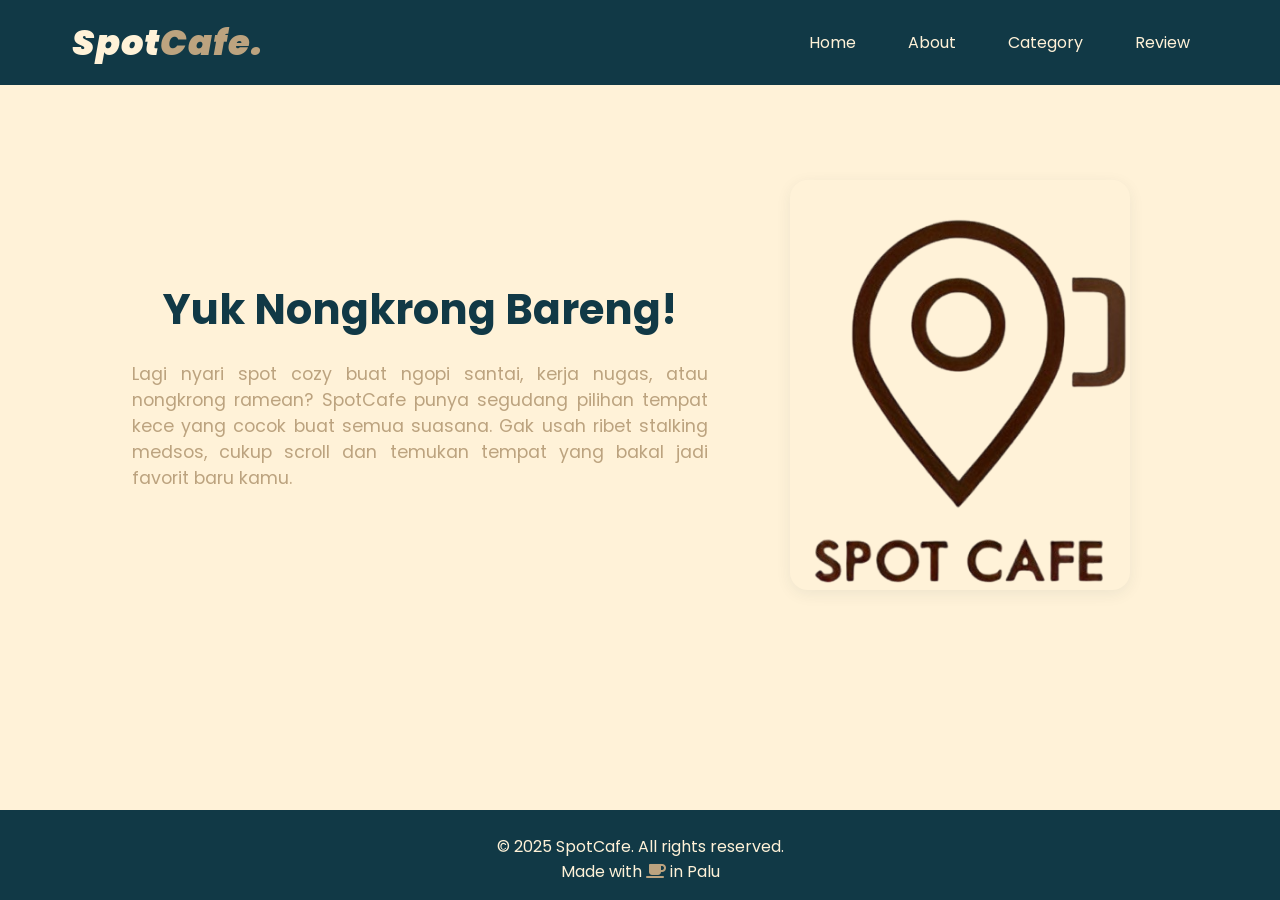
==== commit 25f10e7e: "modified" ====
--- a/index.html
+++ b/index.html
@@ -21,7 +21,11 @@
         <a href="index.html" class="nav-logo">
           <h2 class="logo-text">Spot<span>Cafe.</span></h2>
         </a>
-        <button id="menu-close-button" class="fas fa-times"></button>
+        <div class="hamburger">
+  <span class="bar"></span>
+  <span class="bar"></span>
+  <span class="bar"></span>
+</div>
         <ul class="nav-menu">
           <li class="nav-item">
             <a href="index.html#home" class="nav-link">Home</a>
@@ -36,8 +40,6 @@
             <a href="review.html" class="nav-link">Review</a>
           </li>
         </ul>
-
-        <button id="menu-open-button" class="fas fa-bars"></button>
       </nav>
     </header>
     <main>
--- a/css/style.css
+++ b/css/style.css
@@ -467,86 +467,74 @@
   color: #BCA37F;
 }
 
-/* Responsive Media Query */
-@media screen and (max-width: 900px) {
-  /* Overlay blur saat menu mobile aktif */
-  body.show-mobile-menu header::before {
-    content: '';
-    position: fixed;
-    left: 0;
-    top: 0;
-    height: 100%;
-    width: 100%;
-    backdrop-filter: blur(5px);
-    background: rgba(0, 0, 0, 0.2);
-    z-index: 9;
-  }
-
-.navbar {
+/* Default menu untuk desktop */
+.nav-menu {
+  display: flex;
+  gap: 1rem;
+}
+
+/* Hamburger styles */
+.hamburger {
+  display: none;
+  flex-direction: column;
+  cursor: pointer;
+  padding: 10px;
+  
+}
+
+.bar {
+  width: 25px;
+  height: 3px;
+  background-color: #ffffff;
+  margin: 4px 0;
+  transition: 0.4s;
+}
+
+/* Responsive style */
+@media screen and (max-width: 768px) {
+  .nav-menu {
+    display: none;
+    flex-direction: column;
+    background-color: #ffffff;
+    position: absolute;
+    top: 100%;
+    right: 0;
+    width: 200px;
+    padding: 1rem;
+    height: 100vh; /* kase panjang kebawah */
+    justify-content: center; /* ✅ tengah secara vertikal */
+    align-items: center;     /* ✅ tengah secara horizontal */
+    gap: 2rem;               /* jarak antar item menu */
+    box-shadow: 0 8px 16px rgba(0,0,0,0.2);
+  }
+
+  .nav-link {
+    text-decoration: none;
+    color: #113946;
+    font-weight: 600;
     padding: 12px 16px;
-  }
-
-  /* Tampilkan tombol hamburger */
-.navbar #menu-close-button, 
-.navbar #menu-open-button {
-    display: block;
-    background: none;
-    border: none;
-    cursor: pointer;
-    font-size: 2rem;
-    color: #fff;
-    z-index: 11;
-  }
-
-.navbar #menu-close-button {
-    position: absolute;
-    right: 24px;
-    top: 24px;
-    color: #113946;
-  }
-
-  /* Style untuk menu mobile */
-  .navbar .nav-menu {
+    border-radius: 99px;
+    transition: underline 0.2s, background 0.2s;
+    margin-bottom: 1rem;
+  }
+
+  .nav-menu.active {
     display: flex;
-    position: fixed;
-    flex-direction: column;
-    align-items: center;
-    top: 0;
-    left: -300px;
-    width: 300px;
-    height: 100%;
-    padding-top: 100px;
-    background: #ffffff;
-    transition: left 0.4s ease;
-    z-index: 10;
-  }
-  
-  body.show-mobile-menu .navbar .nav-menu {
-    left: 0;
-  }
-  
-
-  /* Sembunyikan menu default */
-  .navbar .nav-menu {
-    display: none;
-  }
-
-  .navbar .nav-menu{
-    position: fixed;
-    left: 0;
-    top: 0;
-    width: 300px;
-    height: 100%;
-    flex-direction: column;
-    align-items: center;
-    padding-top: 100px;
-    background: #ffffff;
-  }
-  .navbar .nav-menu .nav-link{
-    color: black;
-    display: block;
-    margin-top: 17%;
-    font-size: 1rem;
+  }
+
+  .hamburger {
+    display: flex;
+  }
+}
+
+
+/* RESPONSIVE BREAKPOINTS */
+@media (max-width: 900px) {
+  .navbar {
+    padding: 12px 12px;
+  }
+  .nav-menu {
+    gap: 16px;
   }
   .hero-section {
     flex-direction: column;
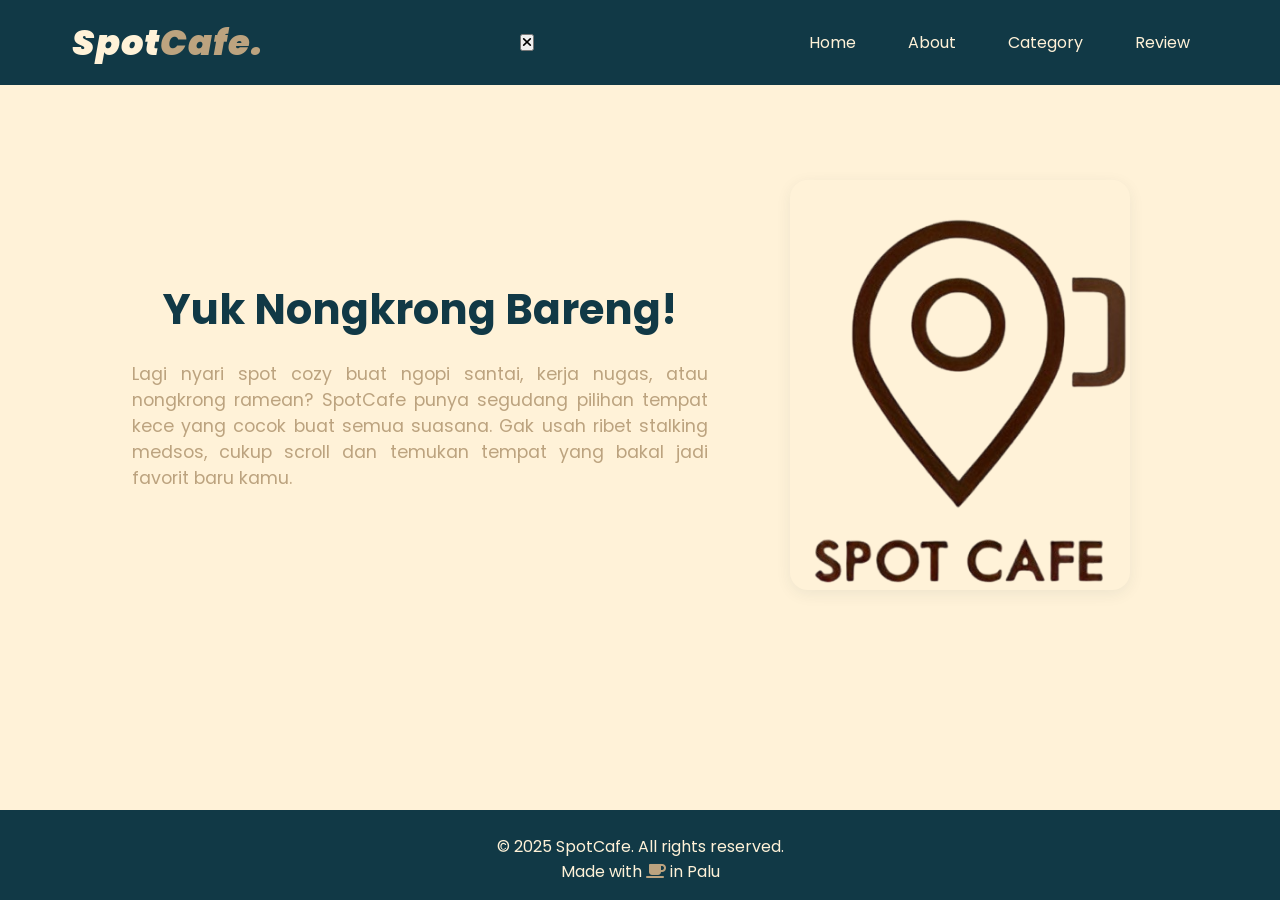
==== commit 21a4cab2: "Merge branch 'main' of https://github.com/dila461/submission" ====
--- a/index.html
+++ b/index.html
@@ -21,11 +21,7 @@
         <a href="index.html" class="nav-logo">
           <h2 class="logo-text">Spot<span>Cafe.</span></h2>
         </a>
-        <div class="hamburger">
-  <span class="bar"></span>
-  <span class="bar"></span>
-  <span class="bar"></span>
-</div>
+        <button id="menu-close-button" class="fas fa-times"></button>
         <ul class="nav-menu">
           <li class="nav-item">
             <a href="index.html#home" class="nav-link">Home</a>
@@ -64,6 +60,5 @@
         <p>Made with <i class="fas fa-coffee"></i> in Palu</p>
       </div>
     </footer>
-      <script src="js/script.js"></script>
   </body>
-</html>+</html>
--- a/css/style.css
+++ b/css/style.css
@@ -612,4 +612,4 @@
 main {
   flex: 1 0 auto;
   padding-top: 80px; /* agar tidak tertutup navbar */
-}+}
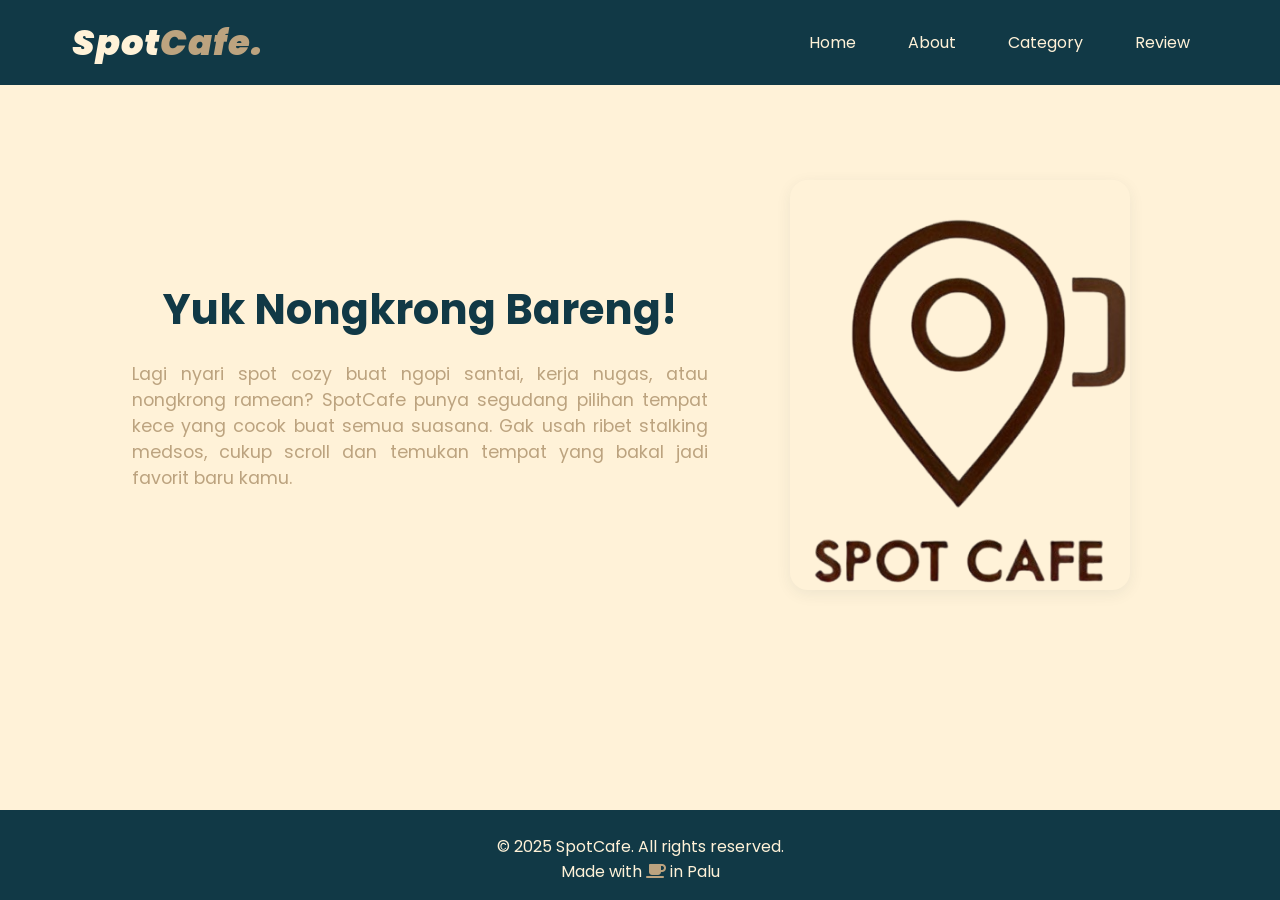
==== commit 758bde5c: "modified and deleted" ====
--- a/index.html
+++ b/index.html
@@ -6,35 +6,27 @@
     <title>spotcafe</title>
     <link rel="stylesheet" href="css/style.css" />
     <link rel="stylesheet" href="css/base.css" />
-    <link
-      rel="stylesheet"
-      href="https://cdnjs.cloudflare.com/ajax/libs/font-awesome/6.7.2/css/all.min.css"
-    />
-    <link
-      href="https://fonts.googleapis.com/css2?family=Poppins:wght@400;700&display=swap"
-      rel="stylesheet"
-    />
+    <link rel="stylesheet" href="https://cdnjs.cloudflare.com/ajax/libs/font-awesome/6.7.2/css/all.min.css"/>
+    <link href="https://fonts.googleapis.com/css2?family=Poppins:wght@400;700&display=swap" rel="stylesheet"/>
   </head>
   <body>
     <header>
       <nav class="navbar">
-        <a href="index.html" class="nav-logo">
+        <div class="nav-logo">
           <h2 class="logo-text">Spot<span>Cafe.</span></h2>
-        </a>
-        <button id="menu-close-button" class="fas fa-times"></button>
+        </div>
+        <button class="hamburger" aria-label="Menu">
+          <span class="hamburger-bar"></span>
+          <span class="hamburger-bar"></span>
+          <span class="hamburger-bar"></span>
+        </button>
+        <div class="nav-overlay"></div>
         <ul class="nav-menu">
-          <li class="nav-item">
-            <a href="index.html#home" class="nav-link">Home</a>
-          </li>
-          <li class="nav-item">
-            <a href="about.html" class="nav-link">About</a>
-          </li>
-          <li class="nav-item">
-            <a href="category.html" class="nav-link">Category</a>
-          </li>
-          <li class="nav-item">
-            <a href="review.html" class="nav-link">Review</a>
-          </li>
+          <button class="close-menu" aria-label="Tutup Menu">&times;</button>
+          <li class="nav-item"><a href="index.html#home" class="nav-link">Home</a></li>
+          <li class="nav-item"><a href="about.html" class="nav-link">About</a></li>
+          <li class="nav-item"><a href="category.html" class="nav-link">Category</a></li>
+          <li class="nav-item"><a href="review.html" class="nav-link">Review</a></li>
         </ul>
       </nav>
     </header>
@@ -60,5 +52,6 @@
         <p>Made with <i class="fas fa-coffee"></i> in Palu</p>
       </div>
     </footer>
+    <script src="js/script.js"></script>
   </body>
 </html>
--- a/css/style.css
+++ b/css/style.css
@@ -8,8 +8,8 @@
 html, body {
   height: 100%;
   font-family: 'Poppins', sans-serif;
-  background: #FFF2D8;      /* warna background utama */
-  color: #113946;           /* warna teks utama */
+  background: #FFF2D8;
+  color: #113946;
 }
 
 body {
@@ -20,7 +20,7 @@
 
 main {
   flex: 1 0 auto;
-  padding-top: 80px; /* agar tidak tertutup navbar */
+  padding-top: 80px;
 }
 
 ul {
@@ -35,7 +35,7 @@
 /* NAVBAR */
 header {
   width: 100%;
-  background: #113946;      /* warna navbar */
+  background: #113946;
   position: fixed;
   top: 0;
   left: 0;
@@ -49,6 +49,11 @@
   display: flex;
   align-items: center;
   justify-content: space-between;
+}
+
+.nav-logo {
+  pointer-events: none;
+  cursor: default;
 }
 
 .nav-logo .logo-text {
@@ -477,64 +482,136 @@
 .hamburger {
   display: none;
   flex-direction: column;
+  justify-content: center;
+  align-items: center;
+  width: 48px;
+  height: 48px;
+  background: none;
+  border: none;
   cursor: pointer;
-  padding: 10px;
-  
-}
-
-.bar {
-  width: 25px;
-  height: 3px;
-  background-color: #ffffff;
-  margin: 4px 0;
-  transition: 0.4s;
-}
-
-/* Responsive style */
-@media screen and (max-width: 768px) {
-  .nav-menu {
-    display: none;
-    flex-direction: column;
-    background-color: #ffffff;
-    position: absolute;
-    top: 100%;
-    right: 0;
-    width: 200px;
-    padding: 1rem;
-    height: 100vh; /* kase panjang kebawah */
-    justify-content: center; /* ✅ tengah secara vertikal */
-    align-items: center;     /* ✅ tengah secara horizontal */
-    gap: 2rem;               /* jarak antar item menu */
-    box-shadow: 0 8px 16px rgba(0,0,0,0.2);
-  }
-
-  .nav-link {
-    text-decoration: none;
-    color: #113946;
-    font-weight: 600;
-    padding: 12px 16px;
-    border-radius: 99px;
-    transition: underline 0.2s, background 0.2s;
-    margin-bottom: 1rem;
-  }
-
-  .nav-menu.active {
-    display: flex;
-  }
-
+  z-index: 201;
+  gap: 8px;
+}
+.hamburger-bar {
+  width: 38px;
+  height: 6px;
+  background: #FFF2D8;
+  border-radius: 3px;
+  transition: 0.3s;
+}
+
+/* Hamburger animasi ke X */
+.hamburger.open .hamburger-bar:nth-child(1) {
+  transform: translateY(10px) rotate(45deg);
+}
+.hamburger.open .hamburger-bar:nth-child(2) {
+  opacity: 0;
+}
+.hamburger.open .hamburger-bar:nth-child(3) {
+  transform: translateY(-10px) rotate(-45deg);
+}
+
+/* Overlay gelap */
+.nav-overlay {
+  display: none;
+  position: fixed;
+  inset: 0;
+  background: rgba(17, 57, 70, 0.45);
+  z-index: 200;
+  transition: opacity 0.3s;
+}
+.nav-overlay.active {
+  display: block;
+  opacity: 1;
+}
+
+/* Menu card melayang dari kanan */
+@media (max-width: 900px) {
   .hamburger {
     display: flex;
   }
-}
-
-
-/* RESPONSIVE BREAKPOINTS */
+  .nav-menu {
+    display: flex;
+    flex-direction: column;
+    background: #113946;
+    position: fixed;
+    top: 0;
+    right: -340px; /* Sembunyikan di luar layar */
+    width: 320px;
+    height: 100vh;
+    border-radius: 16px 0 0 16px;
+    box-shadow: -8px 0 32px rgba(17,57,70,0.13);
+    padding: 40px 0 0 0;
+    z-index: 210;
+    align-items: flex-start;
+    transition: right 0.35s cubic-bezier(.77,0,.18,1);
+    gap: 0;
+    justify-content: center; /* Tambahkan ini agar menu di tengah vertikal */
+  }
+  .nav-menu.active {
+    right: 0; /* Slide masuk */
+  }
+  .close-menu {
+    background: none;
+    border: none;
+    color: #FFF2D8;
+    font-size: 2.2rem;
+    font-weight: bold;
+    position: absolute;
+    top: 18px;
+    right: 22px;
+    cursor: pointer;
+    z-index: 220;
+    transition: color 0.2s;
+  }
+  .close-menu:hover {
+    color: #BCA37F;
+  }
+  .nav-item {
+    width: 100%;
+    margin: 0;
+    display: flex;
+    justify-content: flex-start;
+  }
+  .nav-link {
+    display: block;
+    width: 100%;
+    padding: 22px 32px;
+    color: #FFF2D8;
+    font-size: 1.3rem;
+    border: none;
+    border-radius: 0;
+    background: none;
+    text-align: left;
+    margin-bottom: 0;
+    box-shadow: none;
+    transition: background 0.2s, color 0.2s;
+  }
+  .nav-link:hover {
+    background: #0d2a36;
+    color: #BCA37F;
+  }
+}
+
+/* Sembunyikan tombol close di desktop */
+.close-menu {
+  display: none;
+}
+
+/* Tampilkan tombol close hanya di mobile */
+@media (max-width: 900px) {
+  .close-menu {
+    display: block;
+  }
+}
+
 @media (max-width: 900px) {
   .navbar {
     padding: 12px 12px;
   }
   .nav-menu {
     gap: 16px;
+    justify-content: center; /* Tambahkan ini agar menu di tengah vertikal */
   }
   .hero-section {
     flex-direction: column;
@@ -548,12 +625,16 @@
     padding-left: 0;
     margin: 0 auto;
   }
+  .about-section {
+    padding: 32px 0;
+  }
   .about-section .section-content {
     flex-direction: column;
     align-items: flex-start;
-    padding: 24px 12px;
+    padding: 24px 8vw;           /* Tambahkan padding samping responsif */
     gap: 18px;
-    max-width: 98vw;
+    max-width: 98vw;             /* Card about lebih lebar */
+    width: 100%;
   }
   .about-section .about-image {
     justify-content: flex-start;
@@ -586,7 +667,8 @@
     padding: 0 2vw;
   }
   .about-section .section-content {
-    padding: 12px 4px;
+    padding: 12px 2vw;           /* Card about tetap lebar di layar sangat kecil */
+    max-width: 100vw;
   }
   .review-section {
     padding: 18px 8px 12px 8px;
@@ -611,5 +693,9 @@
 
 main {
   flex: 1 0 auto;
-  padding-top: 80px; /* agar tidak tertutup navbar */
-}
+  padding-top: 80px;
+}
+
+.footer {
+  flex-shrink: 0;
+}
